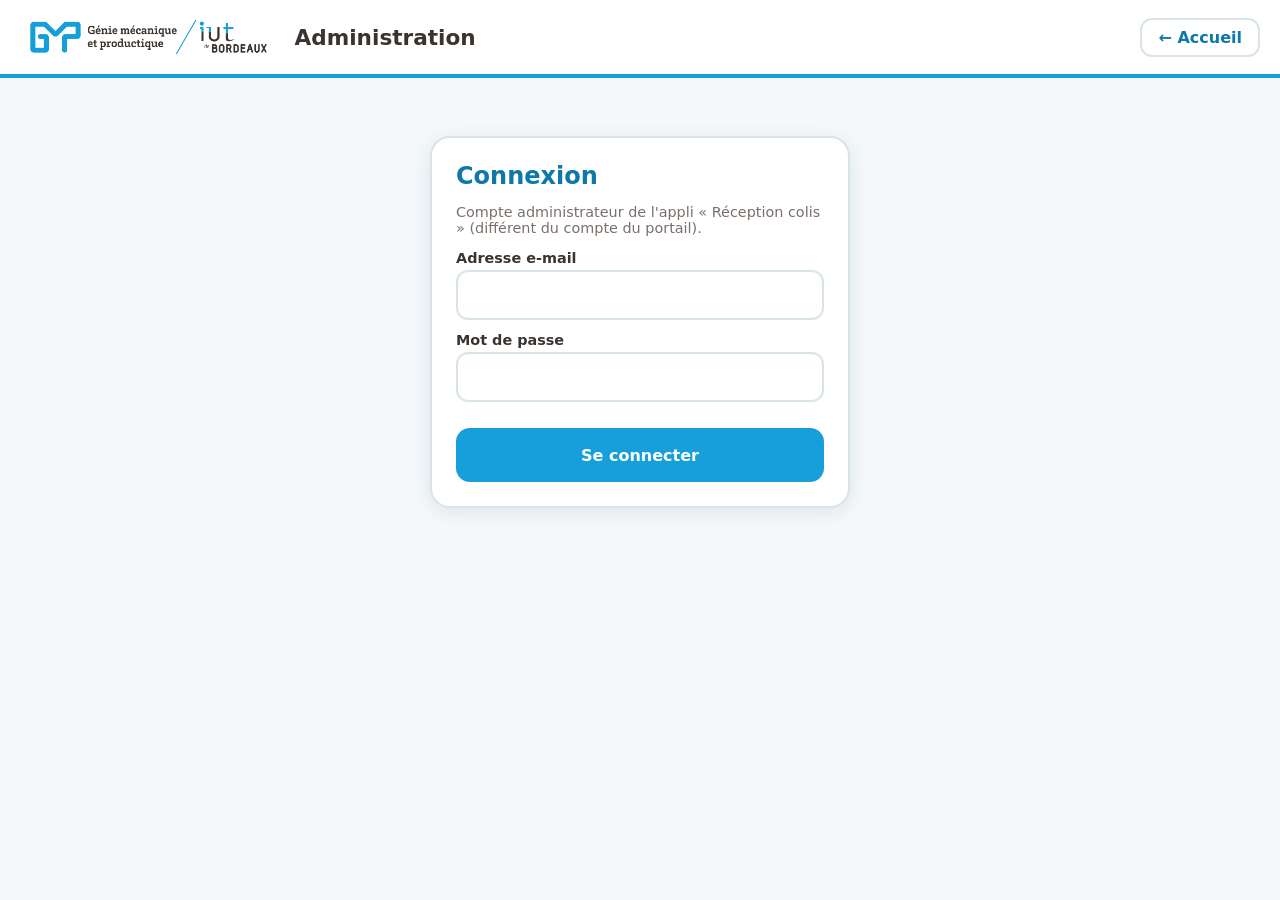
==== admin.html @ f706e59c "v0.5 - Admin : modifier / annuler une reception ; photos des anciennes receptions retrouvees Co-Auth" ====
<!doctype html>
<html lang="fr">
<head>
<meta charset="utf-8">
<meta name="viewport" content="width=device-width, initial-scale=1">
<title>Administration – Réception colis GMP</title>
<link rel="icon" href="data:image/svg+xml,<svg xmlns=%22http://www.w3.org/2000/svg%22 viewBox=%220 0 100 100%22><text y=%22.9em%22 font-size=%2290%22>📦</text></svg>">
<link rel="stylesheet" href="style.css">
<style>
  body { font-size: 16px; }
  .wrap.wide { max-width: 1500px; }
  .login { max-width: 420px; margin: 40px auto; }
  .login label { display: block; font-weight: 700; font-size: .9rem; margin: 12px 0 4px; }
  .login input { width: 100%; padding: 13px 14px; border: 2px solid var(--border); border-radius: 12px; font-size: 1.05rem; }
  .stats { display: flex; gap: 12px; flex-wrap: wrap; margin-bottom: 14px; }
  .stat { background: var(--surface); border: 2px solid var(--border); border-radius: 14px; padding: 10px 18px; min-width: 130px; }
  .stat b { display: block; font-size: 1.6rem; color: var(--blue-dark); }
  .stat span { font-size: .8rem; color: var(--muted); font-weight: 700; text-transform: uppercase; letter-spacing: .04em; }
  .bar { display: flex; gap: 10px; flex-wrap: wrap; align-items: center; margin-bottom: 12px; }
  .bar input[type=search], .bar select { padding: 10px 14px; border: 2px solid var(--border); border-radius: 12px; background: var(--surface); font-size: 1rem; }
  .bar input[type=search] { flex: 1; min-width: 220px; }
  .tablewrap { overflow-x: auto; background: var(--surface); border: 2px solid var(--border); border-radius: 14px; }
  table { border-collapse: collapse; width: 100%; font-size: .88rem; }
  th { position: sticky; top: 0; background: var(--blue-light); color: var(--blue-dark); text-align: left; padding: 10px 10px; white-space: nowrap; border-bottom: 2px solid var(--blue); }
  td { padding: 8px 10px; border-bottom: 1px solid var(--border); vertical-align: top; }
  tr:hover td { background: #f7fbfd; }
  td.nowrap { white-space: nowrap; }
  .pill { display: inline-block; padding: 2px 10px; border-radius: 999px; font-weight: 700; font-size: .8rem; white-space: nowrap; }
  .pill.att { background: var(--blue-light); color: var(--blue-dark); } .pill.ok { background: var(--green-light); color: var(--green); } .pill.warn { background: var(--orange-light); color: var(--orange); } .pill.ko { background: var(--red-light); color: var(--red); }
  .del { border: 0; background: none; color: var(--red); font-size: 1.1rem; padding: 4px 8px; }
  .fchips { display: flex; flex-wrap: wrap; gap: 8px; margin: 12px 0; }
  .fchip { display: inline-flex; align-items: center; gap: 8px; background: var(--blue-light); color: var(--blue-dark); border-radius: 999px; padding: 8px 8px 8px 16px; font-weight: 700; }
  .fchip button { border: 0; background: var(--surface); color: var(--red); width: 28px; height: 28px; border-radius: 50%; font-weight: 900; }
  .addrow { display: flex; gap: 10px; }
  .addrow input { flex: 1; padding: 12px 14px; border: 2px solid var(--border); border-radius: 12px; font-size: 1rem; }
</style>
</head>
<body>
<div class="topbar"><img src="logo.webp" alt="GMP – IUT de Bordeaux"><h1>Administration</h1><button class="btn ghost small" id="logout" hidden>Se déconnecter</button><a class="back" href="index.html">← Accueil</a></div>

<div class="wrap" id="loginview" hidden>
  <form class="card login" id="loginform">
    <h2>Connexion</h2>
    <p class="note" style="margin-top:0">Compte administrateur de l'appli « Réception colis » (différent du compte du portail).</p>
    <label for="em">Adresse e-mail</label><input id="em" type="email" required autocomplete="username">
    <label for="pw">Mot de passe</label><input id="pw" type="password" required autocomplete="current-password">
    <div id="loginerr" class="err"></div>
    <button class="btn" style="width:100%;margin-top:16px">Se connecter</button>
  </form>
</div>

<div class="wrap wide" id="adminview" hidden>
  <div class="tabs"><button class="tab on" data-tab="cmd">Commandes et réceptions</button><button class="tab" data-tab="four">Fournisseurs courants</button><button class="tab" data-tab="ope">Opérateurs</button></div>

  <section id="p-cmd">
    <div class="stats" id="stats"></div>
    <div class="bar">
      <input type="search" id="q" placeholder="🔍 Nom, e-mail, fournisseur, contenu, n°…">
      <select id="fstat"><option value="">Tous les statuts</option><option value="attendu">⏳ Attendues</option><option value="recu">✅ Réceptionnées</option><option value="incomplete">⚠️ Incomplètes</option><option value="abime">💥 Abîmées</option></select>
      <select id="ffour"><option value="">Tous les fournisseurs</option></select>
      <button class="btn ghost small" id="refresh">↻ Actualiser</button>
      <button class="btn small" id="export">📊 Exporter en Excel</button>
    </div>
    <div class="tablewrap"><table><thead><tr>
      <th>Déclarée le</th><th>Nom</th><th>Prénom</th><th>E-mail</th><th>Fournisseur</th><th>Contenu</th><th>N° commande</th>
      <th>Statut</th><th>Reçue le</th><th>Colis</th><th>Complète</th><th>Abîmée</th><th>Lieu</th><th>Opérateur</th><th>Commentaire</th><th>Mail</th><th>Photo</th><th></th>
    </tr></thead><tbody id="rows"></tbody></table></div>
    <p class="note" id="count"></p>
  </section>

  <section id="p-four" hidden>
    <div class="card" style="max-width:760px">
      <h2>Fournisseurs courants</h2>
      <p class="note" style="margin-top:0">Proposés en un clic dans le formulaire « J'attends une commande ». Le champ reste libre : un fournisseur absent de cette liste peut toujours être saisi.</p>
      <div class="fchips" id="fchips"></div>
      <div class="addrow"><input id="newf" placeholder="Ajouter un fournisseur…" maxlength="80"><button class="btn" id="addf">Ajouter</button></div>
      <div class="actions"><button class="btn" id="savef">💾 Enregistrer la liste</button></div>
    </div>
  </section>

  <section id="p-ope" hidden>
    <div class="card" style="max-width:760px">
      <h2>Opérateurs</h2>
      <p class="note" style="margin-top:0">Affichés en gros boutons sur l'écran de réception. L'opérateur peut aussi saisir un nom à la main (bouton « Autre »).</p>
      <div class="fchips" id="ochips"></div>
      <div class="addrow"><input id="newo" placeholder="Ajouter un opérateur (prénom ou nom)…" maxlength="60"><button class="btn" id="addo">Ajouter</button></div>
      <div class="actions"><button class="btn" id="saveo">💾 Enregistrer la liste</button></div>
    </div>
  </section>
</div>

<div class="overlay" id="ed" hidden><div class="sheet modal" id="edsheet"></div></div>

<script src="config.js"></script>
<script src="app.js"></script>
<script src="xlsx.full.min.js"></script>
<script>
(function () {
  const { esc, fmtDate, toast, demo, PB } = RC;
  const $ = (id) => document.getElementById(id);
  let token = "", rows = [], fournisseurs = [], operateurs = [], byId = {};
  try { token = sessionStorage.getItem("rc_admin_token") || ""; } catch (e) { /* */ }

  // ---------- API protégée (PocketBase) ----------
  async function pb(path, opts) {
    const r = await fetch(PB + path, Object.assign({}, opts, { headers: Object.assign({ "Content-Type": "application/json", Authorization: token }, (opts || {}).headers) }));
    const j = await r.json().catch(() => ({}));
    if (r.status === 401 || r.status === 403) { logout(); throw new Error("Session expirée, reconnectez-vous."); }
    if (!r.ok) throw new Error(j.message || "Erreur " + r.status);
    return j;
  }
  async function fetchAll() {
    if (demo) return RC.demoAdmin.all();
    const out = []; let page = 1, total = 1;
    while (page <= total) {
      const j = await pb("/api/collections/colis/records?perPage=500&sort=-created&page=" + page);
      out.push(...j.items); total = j.totalPages; page++;
    }
    return out;
  }

  // ---------- connexion ----------
  function logout() {
    token = ""; try { sessionStorage.removeItem("rc_admin_token"); } catch (e) { /* */ }
    $("adminview").hidden = true; $("loginview").hidden = false; $("logout").hidden = true;
  }
  $("logout").onclick = logout;
  $("loginform").onsubmit = async (ev) => {
    ev.preventDefault(); $("loginerr").textContent = "";
    try {
      const r = await fetch(PB + "/api/collections/colis_admins/auth-with-password", { method: "POST", headers: { "Content-Type": "application/json" }, body: JSON.stringify({ identity: $("em").value.trim(), password: $("pw").value }) });
      const j = await r.json().catch(() => ({}));
      if (!r.ok) throw new Error(r.status === 400 ? "E-mail ou mot de passe incorrect." : (j.message || "Erreur " + r.status));
      token = j.token; try { sessionStorage.setItem("rc_admin_token", token); } catch (e) { /* */ }
      $("pw").value = ""; start();
    } catch (e) { $("loginerr").textContent = e.message; }
  };

  // ---------- données ----------
  const val = (r) => {
    const mail = r.statut !== "recu" ? "" : r.mail_erreur ? "echec" : r.mail_envoye ? "envoye" : "attente";
    const holder = r.photo_rec ? byId[r.photo_rec] : null;
    let photoUrl = "";
    if (holder && holder.photo) photoUrl = demo ? "#" : PB + "/api/files/colis/" + holder.id + "/" + holder.photo;
    return Object.assign({}, r, { mail, photoUrl, hasPhoto: !!r.photo_rec || r.photo === true });
  };
  const dt = (iso) => iso ? new Date(String(iso).replace(" ", "T")).toLocaleString("fr-FR", { timeZone: "Europe/Paris" }) : "";

  async function load() {
    try {
      const raw = await fetchAll();
      byId = {}; raw.forEach((r) => { byId[r.id] = r; });
      rows = raw.map(val);
      const fs = [...new Set(rows.map((r) => r.fournisseur).filter(Boolean))].sort((a, b) => a.localeCompare(b, "fr"));
      const cur = $("ffour").value;
      $("ffour").innerHTML = '<option value="">Tous les fournisseurs</option>' + fs.map((f) => `<option>${esc(f)}</option>`).join("");
      $("ffour").value = fs.includes(cur) ? cur : "";
      render();
    } catch (e) { toast(e.message, "err"); }
  }

  const norm = (s) => String(s || "").normalize("NFD").replace(/[̀-ͯ]/g, "").toLowerCase();
  function filtered() {
    const q = norm($("q").value).split(/\s+/).filter(Boolean), st = $("fstat").value, fo = $("ffour").value;
    return rows.filter((r) => {
      if (fo && r.fournisseur !== fo) return false;
      if (st === "attendu" && r.statut !== "attendu") return false;
      if (st === "recu" && r.statut !== "recu") return false;
      if (st === "incomplete" && !(r.statut === "recu" && r.etat === "incomplete")) return false;
      if (st === "abime" && !(r.statut === "recu" && r.abime)) return false;
      if (q.length) { const h = norm([r.prenom, r.nom, r.email, r.fournisseur, r.contenu, r.reference, r.lieu, r.operateur, r.commentaire].join(" ")); if (!q.every((w) => h.includes(w))) return false; }
      return true;
    });
  }

  const MAIL = { envoye: ["ok", "Envoyé"], attente: ["warn", "En attente"], echec: ["ko", "Échec"] };
  function render() {
    const recu = rows.filter((r) => r.statut === "recu");
    $("stats").innerHTML = [["Commandes", rows.length], ["Attendues", rows.length - recu.length], ["Réceptionnées", recu.length], ["Incomplètes", recu.filter((r) => r.etat === "incomplete").length], ["Abîmées", recu.filter((r) => r.abime).length]]
      .map(([l, n]) => `<div class="stat"><b>${n}</b><span>${l}</span></div>`).join("");
    const list = filtered();
    $("rows").innerHTML = list.map((r) => {
      const rc = r.statut === "recu";
      return `<tr><td class="nowrap">${dt(r.created)}</td><td><b>${esc((r.nom || "").toUpperCase())}</b></td><td>${esc(r.prenom)}</td><td>${esc(r.email)}</td><td>${esc(r.fournisseur)}</td><td>${esc(r.contenu)}</td><td>${esc(r.reference)}</td>
        <td>${rc ? '<span class="pill ok">Réceptionnée</span>' : '<span class="pill att">Attendue</span>'}</td>
        <td class="nowrap">${rc ? dt(r.recu_le) : ""}</td><td>${rc ? r.nb_recus : ""}</td>
        <td>${rc ? (r.etat === "complete" ? '<span class="pill ok">Oui</span>' : '<span class="pill warn">Non</span>') : ""}</td>
        <td>${rc ? (r.abime ? '<span class="pill warn">Oui</span>' : "Non") : ""}</td>
        <td>${esc(r.lieu)}</td><td>${esc(r.operateur)}</td><td>${esc(r.commentaire)}</td>
        <td>${rc ? `<span class="pill ${MAIL[r.mail][0]}" ${r.mail_erreur ? `title="${esc(r.mail_erreur)}"` : ""}>${MAIL[r.mail][1]}</span>` : ""}</td>
        <td>${r.photoUrl && r.photoUrl !== "#" ? `<a href="${esc(r.photoUrl)}" target="_blank">📷 Voir</a>` : r.hasPhoto ? "📷" : ""}</td>
        <td class="nowrap">${rc ? `<button class="del act" title="Modifier cette réception" data-edit="${esc(r.id)}">✏️</button><button class="del act" title="Annuler cette réception (la commande redevient attendue)" data-undo="${esc(r.id)}">↩️</button>` : ""}<button class="del" title="Supprimer cette ligne" data-del="${esc(r.id)}">🗑</button></td></tr>`;
    }).join("") || '<tr><td colspan="18" class="note" style="text-align:center;padding:30px">Aucune ligne.</td></tr>';
    $("count").textContent = list.length + " ligne" + (list.length > 1 ? "s" : "") + " affichée" + (list.length > 1 ? "s" : "") + " sur " + rows.length + ".";
    $("export").textContent = "📊 Exporter en Excel (" + list.length + ")";
  }

  ["q", "fstat", "ffour"].forEach((id) => $(id).addEventListener(id === "q" ? "input" : "change", render));
  $("refresh").onclick = load;
  // ---------- modifier / annuler une réception ----------
  async function patchRec(id, patch) {
    if (demo) RC.demoAdmin.update(id, patch);
    else await pb("/api/collections/colis/records/" + id, { method: "PATCH", body: JSON.stringify(patch) });
  }
  const who = (r) => (r.nom || "").toUpperCase() + " " + (r.prenom || "") + " — " + (r.fournisseur || "");
  function openEdit(r) {
    const lieux = [...(window.LIEUX || [])]; if (r.lieu && !lieux.includes(r.lieu)) lieux.unshift(r.lieu);
    $("edsheet").innerHTML = `<h2>Modifier la réception</h2><p class="note" style="margin-top:0">${esc(who(r))}<br>Les modifications ne renvoient <b>pas</b> de nouveau mail au commandeur.</p>
      <div class="form">
        <div><label for="e-etat">La commande est…</label><select id="e-etat"><option value="complete" ${r.etat === "complete" ? "selected" : ""}>✅ Complète</option><option value="incomplete" ${r.etat === "incomplete" ? "selected" : ""}>⚠️ Incomplète</option></select></div>
        <div><label for="e-nb">Colis reçus</label><input id="e-nb" type="number" min="1" max="99" value="${esc(r.nb_recus || 1)}"></div>
        <div><label for="e-abime">État du colis</label><select id="e-abime"><option value="0" ${!r.abime ? "selected" : ""}>👍 Intact</option><option value="1" ${r.abime ? "selected" : ""}>💥 Abîmé</option></select></div>
        <div><label for="e-lieu">Mis à disposition à</label><select id="e-lieu">${lieux.map((l) => `<option ${l === r.lieu ? "selected" : ""}>${esc(l)}</option>`).join("")}</select></div>
        <div class="full"><label for="e-op">Opérateur</label><input id="e-op" list="e-ops" value="${esc(r.operateur)}" maxlength="60"><datalist id="e-ops">${operateurs.map((o) => `<option value="${esc(o)}">`).join("")}</datalist></div>
        <div class="full"><label for="e-com">Commentaire</label><input id="e-com" value="${esc(r.commentaire)}" maxlength="300"></div>
      </div>
      <div class="actions"><button class="btn ghost" id="e-cancel">Fermer</button><button class="btn" id="e-save">💾 Enregistrer</button></div>`;
    $("ed").hidden = false;
    $("e-cancel").onclick = () => { $("ed").hidden = true; };
    $("e-save").onclick = async () => {
      try {
        await patchRec(r.id, { etat: $("e-etat").value, nb_recus: Math.max(1, Math.min(99, parseInt($("e-nb").value, 10) || 1)), abime: $("e-abime").value === "1", lieu: $("e-lieu").value, operateur: $("e-op").value.trim(), commentaire: $("e-com").value.trim() });
        $("ed").hidden = true; toast("✅ Réception modifiée.", "ok"); load();
      } catch (err) { toast(err.message, "err"); }
    };
  }
  async function undoRec(r) {
    if (!confirm("Annuler cette réception ?\n\n" + who(r) + "\n\nLa commande redevient « attendue » et réapparaît chez les opérateurs. Le mail déjà envoyé au commandeur ne peut pas être rappelé" + (r.hasPhoto ? ", et la photo sera supprimée." : "."))) return;
    // la photo est partagée par le lot : on ne supprime le fichier que si personne d'autre ne l'utilise
    const shared = rows.some((x) => x.id !== r.id && x.photo_rec === r.id);
    const patch = { statut: "attendu", recu_le: "", etat: "", nb_recus: 0, abime: false, lieu: "", commentaire: "", operateur: "", lot: "", mail_envoye: false, mail_erreur: "", photo_rec: "", photo_nom: "" };
    if (!shared) { patch.photo = ""; if (demo) patch.photo_data = ""; }
    try { await patchRec(r.id, patch); toast("Réception annulée : la commande est de nouveau attendue.", "ok"); load(); } catch (err) { toast(err.message, "err"); }
  }
  $("ed").addEventListener("click", (e) => { if (e.target === $("ed")) $("ed").hidden = true; });

  $("rows").onclick = async (e) => {
    const be = e.target.closest("[data-edit]"); if (be) { openEdit(rows.find((x) => x.id === be.dataset.edit)); return; }
    const bu = e.target.closest("[data-undo]"); if (bu) { await undoRec(rows.find((x) => x.id === bu.dataset.undo)); return; }
    const b = e.target.closest("[data-del]"); if (!b) return;
    const r = rows.find((x) => x.id === b.dataset.del);
    if (!confirm("Supprimer définitivement cette ligne ?\n\n" + (r.nom || "") + " " + (r.prenom || "") + " — " + (r.fournisseur || ""))) return;
    try { if (demo) RC.demoAdmin.remove(r.id); else await pb("/api/collections/colis/records/" + r.id, { method: "DELETE" }); toast("Ligne supprimée."); load(); } catch (err) { toast(err.message, "err"); }
  };

  // ---------- export Excel ----------
  $("export").onclick = () => {
    const list = filtered();
    if (!list.length) { toast("Rien à exporter.", "err"); return; }
    const data = list.map((r) => {
      const rc = r.statut === "recu";
      return {
        "Déclarée le": dt(r.created), "Nom": r.nom, "Prénom": r.prenom, "E-mail": r.email, "Fournisseur": r.fournisseur, "Contenu": r.contenu, "N° commande": r.reference,
        "Statut": rc ? "Réceptionnée" : "Attendue", "Reçue le": rc ? dt(r.recu_le) : "", "Colis reçus": rc ? r.nb_recus : "",
        "Complète": rc ? (r.etat === "complete" ? "Oui" : "Non") : "", "Abîmée": rc ? (r.abime ? "Oui" : "Non") : "",
        "Lieu de mise à disposition": r.lieu, "Opérateur": r.operateur, "Commentaire": r.commentaire,
        "Mail": rc ? MAIL[r.mail][1] : "", "Photo": r.photoUrl && r.photoUrl !== "#" ? r.photoUrl : (r.hasPhoto ? "oui" : ""),
      };
    });
    const ws = XLSX.utils.json_to_sheet(data);
    ws["!cols"] = Object.keys(data[0]).map((k) => ({ wch: Math.min(40, Math.max(k.length + 2, ...data.map((d) => String(d[k] == null ? "" : d[k]).length + 2))) }));
    ws["!autofilter"] = { ref: ws["!ref"] };
    const wb = XLSX.utils.book_new();
    XLSX.utils.book_append_sheet(wb, ws, "Colis");
    XLSX.writeFile(wb, "receptions-colis-" + new Date().toISOString().slice(0, 10) + ".xlsx");
  };

  // ---------- listes de configuration (fournisseurs, opérateurs) ----------
  const LISTS = {
    f: { get: () => fournisseurs, chips: "fchips", input: "newf", add: "addf", save: "savef", empty: "Aucun fournisseur : le formulaire utilisera la liste de config.js." },
    o: { get: () => operateurs, chips: "ochips", input: "newo", add: "addo", save: "saveo", empty: "Aucun opérateur : l'écran de réception n'affichera que la saisie libre." },
  };
  function drawList(k) {
    const L = LISTS[k];
    $(L.chips).innerHTML = L.get().map((f, i) => `<span class="fchip">${esc(f)}<button title="Retirer" data-rm="${i}">×</button></span>`).join("") || `<span class="note">${L.empty}</span>`;
  }
  function addToList(k) {
    const L = LISTS[k], v = $(L.input).value.trim(); if (!v) return;
    if (!L.get().some((f) => f.toLowerCase() === v.toLowerCase())) L.get().push(v);
    $(L.input).value = ""; drawList(k); $(L.input).focus();
  }
  async function saveConfig() {
    if (demo) RC.demoAdmin.setConfig({ fournisseurs, operateurs });
    else {
      const j = await pb("/api/collections/colis_config/records?filter=" + encodeURIComponent("key='main'") + "&perPage=1");
      const data = { fournisseurs, operateurs };
      if (j.items.length) await pb("/api/collections/colis_config/records/" + j.items[0].id, { method: "PATCH", body: JSON.stringify({ data }) });
      else await pb("/api/collections/colis_config/records", { method: "POST", body: JSON.stringify({ key: "main", data }) });
    }
  }
  Object.keys(LISTS).forEach((k) => {
    const L = LISTS[k];
    $(L.add).onclick = () => addToList(k);
    $(L.input).onkeydown = (e) => { if (e.key === "Enter") { e.preventDefault(); addToList(k); } };
    $(L.chips).onclick = (e) => { const b = e.target.closest("[data-rm]"); if (b) { L.get().splice(+b.dataset.rm, 1); drawList(k); } };
    $(L.save).onclick = async () => { try { await saveConfig(); toast("✅ Liste enregistrée.", "ok"); } catch (err) { toast(err.message, "err"); } };
  });
  async function loadF() {
    try { const c = await RC.api.config(); fournisseurs = c.fournisseurs || []; operateurs = c.operateurs || []; } catch (e) { fournisseurs = []; operateurs = []; }
    drawList("f"); drawList("o");
  }

  document.querySelector(".tabs").onclick = (e) => {
    const b = e.target.closest("[data-tab]"); if (!b) return;
    document.querySelectorAll(".tab").forEach((t) => t.classList.toggle("on", t === b));
    $("p-cmd").hidden = b.dataset.tab !== "cmd"; $("p-four").hidden = b.dataset.tab !== "four"; $("p-ope").hidden = b.dataset.tab !== "ope";
  };

  function start() {
    $("loginview").hidden = true; $("adminview").hidden = false; $("logout").hidden = demo;
    loadF(); load();
  }
  if (demo || token) start(); else $("loginview").hidden = false;
})();
</script>
</body>
</html>
---- style.css ----
/* Aux couleurs de GMP (bleu du logo + brun foncé du texte) */
:root {
  --blue: #169fdb; --blue-dark: #0e78a8; --blue-light: #e3f3fb;
  --ink: #3b3330; --muted: #7a6f6a; --bg: #f4f8fa; --surface: #fff; --border: #d9e4ea;
  --green: #15803d; --green-light: #e0f3e8; --orange: #c2610c; --orange-light: #fdeedc; --red: #c2352c; --red-light: #fbe7e5;
  --radius: 16px; --shadow: 0 4px 18px rgba(20, 60, 80, .1);
}
* { box-sizing: border-box; -webkit-tap-highlight-color: transparent; }
body { margin: 0; min-height: 100vh; background: var(--bg); color: var(--ink); font-family: "Segoe UI", system-ui, sans-serif; font-size: 18px; }
button, input, select, textarea { font: inherit; color: inherit; }
button { cursor: pointer; }
[hidden] { display: none !important; }

.demo-banner { background: var(--orange-light); color: var(--orange); text-align: center; font-size: .8rem; font-weight: 700; padding: 5px 10px; }
.topbar { background: var(--surface); border-bottom: 4px solid var(--blue); padding: 10px 20px; display: flex; align-items: center; gap: 18px; flex-wrap: wrap; }
.topbar img { height: 54px; width: auto; display: block; }
.topbar h1 { margin: 0; font-size: 1.35rem; font-weight: 800; flex: 1; }
.topbar a.back { text-decoration: none; color: var(--blue-dark); font-weight: 700; border: 2px solid var(--border); padding: 8px 16px; border-radius: 12px; }
.wrap { max-width: 1200px; margin: 0 auto; padding: 18px; }

.btn { border: 0; border-radius: 14px; padding: 14px 24px; font-weight: 700; background: var(--blue); color: #fff; min-height: 54px; transition: transform .08s, background .15s; }
.btn:hover { background: var(--blue-dark); }
.btn:active { transform: scale(.97); }
.btn.ghost { background: var(--surface); color: var(--blue-dark); border: 2px solid var(--blue); }
.btn.ghost:hover { background: var(--blue-light); }
.btn.small { padding: 8px 14px; min-height: 40px; font-size: .9rem; border-radius: 10px; }
.btn:disabled { opacity: .45; cursor: not-allowed; }

/* ---------- Accueil ---------- */
.home { display: grid; grid-template-columns: repeat(auto-fit, minmax(300px, 1fr)); gap: 24px; max-width: 880px; margin: 40px auto; padding: 0 18px; }
/* « Je réceptionne » (écran tactile) : bouton agrandi ; « J'attends » garde sa taille d'origine (428 px) */
@media (min-width: 1000px) {
  .home { grid-template-columns: 1fr 428px; max-width: 1280px; }
  .home a:not(.big) { align-self: center; }
}
.home a.big { display: flex; flex-direction: column; justify-content: center; border-color: var(--blue); padding: 70px 36px; min-height: 380px; }
.home a.big .ico { font-size: 7rem; margin-bottom: 18px; }
.home a.big b { font-size: 2.4rem; margin-bottom: 12px; }
.home a.big span.sub { font-size: 1.25rem; }
.home a { text-decoration: none; color: var(--ink); background: var(--surface); border: 3px solid var(--border); border-radius: 24px; padding: 40px 28px; text-align: center; box-shadow: var(--shadow); transition: transform .12s, border-color .15s; }
.home a:hover { border-color: var(--blue); transform: translateY(-3px); }
.home .ico { font-size: 4.2rem; display: block; margin-bottom: 10px; }
.home b { display: block; font-size: 1.5rem; margin-bottom: 6px; color: var(--blue-dark); }
.home span.sub { color: var(--muted); font-size: 1rem; }

/* ---------- Réception ---------- */
.toolbar { position: sticky; top: 0; z-index: 20; background: var(--bg); padding: 12px 0 8px; }
.searchrow { display: flex; gap: 10px; }
.searchrow input { flex: 1; padding: 16px 18px; border: 3px solid var(--border); border-radius: 14px; font-size: 1.2rem; background: var(--surface); }
.searchrow input:focus { outline: none; border-color: var(--blue); }
.tabs { display: flex; gap: 8px; margin: 10px 0 4px; }
.tab { padding: 10px 20px; border-radius: 12px; border: 2px solid var(--border); background: var(--surface); font-weight: 700; }
.tab.on { background: var(--blue); border-color: var(--blue); color: #fff; }
.chips { display: flex; flex-wrap: wrap; gap: 8px; margin-top: 8px; align-items: center; }
.chips .lbl { font-size: .8rem; font-weight: 700; color: var(--muted); text-transform: uppercase; letter-spacing: .04em; min-width: 92px; }
.chip { border: 2px solid var(--border); background: var(--surface); border-radius: 999px; padding: 8px 16px; font-weight: 600; min-height: 44px; }
.chip.on { background: var(--blue-light); border-color: var(--blue); color: var(--blue-dark); }
.chip.az { min-width: 44px; padding: 8px 10px; text-align: center; }
.chip.dim { opacity: .35; }
.chip small { color: var(--muted); font-weight: 600; margin-left: 4px; }

.grid { display: grid; grid-template-columns: repeat(auto-fill, minmax(280px, 1fr)); gap: 14px; margin: 14px 0 120px; }
.tile { position: relative; text-align: left; background: var(--surface); border: 3px solid var(--border); border-radius: var(--radius); padding: 16px 16px 14px; box-shadow: var(--shadow); display: flex; flex-direction: column; gap: 6px; transition: border-color .12s, background .12s; }
.tile .who { font-size: 1.25rem; font-weight: 800; padding-right: 40px; }
.tile .four { align-self: flex-start; background: var(--blue-light); color: var(--blue-dark); font-weight: 700; font-size: .85rem; padding: 3px 12px; border-radius: 999px; }
.tile .what { color: var(--ink); font-size: 1rem; }
.tile .meta { color: var(--muted); font-size: .85rem; display: flex; gap: 12px; flex-wrap: wrap; }
.tile .n { font-weight: 800; color: var(--orange); }
.tile .check { position: absolute; top: 12px; right: 12px; width: 32px; height: 32px; border-radius: 50%; border: 3px solid var(--border); display: flex; align-items: center; justify-content: center; font-weight: 900; color: #fff; }
.tile.sel { border-color: var(--blue); background: var(--blue-light); }
.tile.sel .check { background: var(--blue); border-color: var(--blue); }
.tile.done { cursor: default; background: #f8fbfc; }
.tile .state { font-weight: 700; font-size: .9rem; }
.state.ok { color: var(--green); } .state.warn { color: var(--orange); }
.empty { text-align: center; color: var(--muted); padding: 50px 10px; grid-column: 1/-1; }

.selbar { position: fixed; left: 0; right: 0; bottom: 0; z-index: 30; background: var(--ink); color: #fff; padding: 12px 20px; display: flex; align-items: center; gap: 14px; justify-content: space-between; box-shadow: 0 -4px 20px rgba(0, 0, 0, .25); }
.selbar b { font-size: 1.1rem; }
.selbar .btn { background: var(--blue); }
.selbar .btn.ghost { background: transparent; color: #fff; border-color: #fff; }

/* ---------- Fenêtre de validation ---------- */
.overlay { position: fixed; inset: 0; z-index: 50; background: rgba(30, 20, 15, .55); display: flex; align-items: flex-end; justify-content: center; }
.sheet { background: var(--surface); width: 100%; max-width: 860px; max-height: 96vh; overflow-y: auto; border-radius: 24px 24px 0 0; padding: 22px 22px 28px; }
.sheet h2 { margin: 0 0 12px; font-size: 1.4rem; color: var(--blue-dark); }
.sheet h3 { margin: 18px 0 8px; font-size: 1rem; text-transform: uppercase; letter-spacing: .04em; color: var(--muted); }
.reclist { display: flex; flex-direction: column; gap: 8px; }
.recrow { display: flex; align-items: center; gap: 10px; background: var(--bg); border-radius: 12px; padding: 10px 14px; flex-wrap: wrap; }
.recrow .t { flex: 1; min-width: 180px; } .recrow .t small { color: var(--muted); display: block; }
.stepper { display: flex; align-items: center; gap: 8px; }
.stepper button { width: 46px; height: 46px; border-radius: 12px; border: 2px solid var(--blue); background: var(--surface); font-size: 1.5rem; font-weight: 800; color: var(--blue-dark); }
.stepper span { min-width: 70px; text-align: center; font-weight: 800; }
.choices { display: flex; flex-wrap: wrap; gap: 10px; }
.choice { flex: 1; min-width: 150px; padding: 16px 14px; border-radius: 14px; border: 3px solid var(--border); background: var(--surface); font-weight: 700; text-align: center; min-height: 60px; }
.choice.on { border-color: var(--blue); background: var(--blue-light); color: var(--blue-dark); }
.choice.good.on { border-color: var(--green); background: var(--green-light); color: var(--green); }
.choice.bad.on { border-color: var(--orange); background: var(--orange-light); color: var(--orange); }
.sheet input[type=text], .sheet textarea { width: 100%; padding: 14px; border: 3px solid var(--border); border-radius: 12px; font-size: 1.05rem; }
.sheet input:focus, .sheet textarea:focus { outline: none; border-color: var(--blue); }
.actions { display: flex; gap: 12px; margin-top: 22px; }
.actions .btn { flex: 1; }
.err { color: var(--red); font-weight: 700; margin-top: 10px; }
.mailprev { white-space: pre-wrap; background: var(--bg); border-left: 5px solid var(--blue); border-radius: 8px; padding: 10px 14px; font-size: .9rem; margin: 8px 0; }

/* ---------- Page commande ---------- */
.card { background: var(--surface); border: 2px solid var(--border); border-radius: 20px; padding: 24px; box-shadow: var(--shadow); margin-bottom: 20px; }
.card h2 { margin: 0 0 14px; color: var(--blue-dark); }
.form { display: grid; grid-template-columns: 1fr 1fr; gap: 14px; }
.form .full { grid-column: 1/-1; }
.form label { display: block; font-weight: 700; font-size: .9rem; margin-bottom: 4px; }
.form label small { font-weight: 400; color: var(--muted); }
.form input { width: 100%; padding: 13px 14px; border: 2px solid var(--border); border-radius: 12px; font-size: 1.05rem; }
.form input:focus { outline: none; border-color: var(--blue); }
.mine { display: flex; flex-direction: column; gap: 10px; }
.mine .row { display: flex; gap: 12px; align-items: center; flex-wrap: wrap; border: 2px solid var(--border); border-radius: 14px; padding: 12px 16px; }
.mine .row .t { flex: 1; min-width: 200px; }
.badge { padding: 4px 12px; border-radius: 999px; font-weight: 700; font-size: .85rem; }
.badge.att { background: var(--blue-light); color: var(--blue-dark); } .badge.ok { background: var(--green-light); color: var(--green); } .badge.warn { background: var(--orange-light); color: var(--orange); }
.note { color: var(--muted); font-size: .9rem; }

#toasts { position: fixed; top: 14px; left: 50%; transform: translateX(-50%); z-index: 100; display: flex; flex-direction: column; gap: 8px; width: min(520px, 92vw); }
.toast { background: var(--ink); color: #fff; padding: 14px 18px; border-radius: 12px; font-weight: 600; box-shadow: var(--shadow); }
.toast.ok { background: var(--green); } .toast.err { background: var(--red); }

@media (max-width: 640px) {
  body { font-size: 17px; }
  .form { grid-template-columns: 1fr; }
  .topbar img { height: 40px; }
  .chips .lbl { min-width: 100%; }
}

.qrbox { text-align: center; margin: 10px 0; }
.qrbox img { width: min(300px, 70vw); height: auto; image-rendering: pixelated; border: 3px solid var(--border); border-radius: 12px; }
.lotstate { text-align: center; font-weight: 700; padding: 12px; border-radius: 12px; background: var(--orange-light); color: var(--orange); margin: 8px 0; }
.lotstate.ok { background: var(--green-light); color: var(--green); }

/* ---------- Clavier à l'écran (réception tactile) ---------- */
#kb { position: fixed; left: 0; right: 0; bottom: 0; z-index: 90; background: #d7dde1; padding: 8px 8px 10px; box-shadow: 0 -6px 24px rgba(0, 0, 0, .3); user-select: none; -webkit-user-select: none; touch-action: manipulation; }
#kb .kbrow { display: flex; gap: 6px; justify-content: center; margin-bottom: 6px; }
#kb .kbkey { flex: 1 1 0; max-width: 92px; min-height: 54px; border: 0; border-radius: 10px; background: #fff; color: var(--ink); font-size: 1.4rem; font-weight: 600; box-shadow: 0 2px 0 #aab4ba; padding: 0; }
#kb .kbkey:active { background: var(--blue-light); transform: translateY(1px); box-shadow: none; }
#kb .kbkey.space { flex: 6 1 0; max-width: none; font-size: 1rem; color: var(--muted); }
#kb .kbkey.ok { flex: 2 1 0; max-width: 170px; background: var(--blue); color: #fff; box-shadow: 0 2px 0 var(--blue-dark); font-size: 1.1rem; }
#kb .kbkey.shift, #kb .kbkey.bksp { background: #bcc6cc; max-width: 120px; flex: 1.4 1 0; }
#kb .kbkey.shift.on { background: var(--blue); color: #fff; }
body.kb-open { padding-bottom: var(--kbh, 0px); }
body.kb-open .overlay { bottom: var(--kbh, 0px); }
body.kb-open .sheet { max-height: 100%; }
body.kb-open .selbar { bottom: var(--kbh, 0px); }
.kbtoggle { min-width: 58px; font-size: 1.4rem; padding: 0 14px; opacity: .55; }
.kbtoggle.on { opacity: 1; background: var(--blue-light); }

/* ---------- Réception : mise en page plein écran (tactile) ---------- */
html.recep { font-size: clamp(16px, .9vw + 8px, 23px); }
html.recep body { font-size: 1.1rem; }
.wrap.recep { max-width: none; padding: 10px clamp(14px, 2vw, 36px) 18px; }
.recep .topbar { padding: 8px clamp(14px, 2vw, 36px); }
.recep .searchrow input { font-size: 1.3rem; padding: 18px 20px; }
.recep .tab { font-size: 1.05rem; padding: 12px 24px; }
.recep .chip { min-height: 50px; font-size: 1.05rem; padding: 10px 18px; }
.recep .chip.az { min-width: 50px; }
.recep .grid { grid-template-columns: repeat(auto-fill, minmax(clamp(260px, 22vw, 380px), 1fr)); gap: 16px; }
.recep .tile { padding: 18px 18px 16px; }
.recep .tile .who { font-size: 1.3rem; }
.recep .tile .what { font-size: 1.05rem; }

/* fenêtres de validation et d'étape photo : plein écran, deux colonnes */
.overlay { align-items: stretch; }
.sheet.full { max-width: none; width: 100%; height: 100%; max-height: 100%; border-radius: 0; padding: 0; display: flex; flex-direction: column; overflow: hidden; }
.sheet.full .shead { display: flex; align-items: baseline; gap: 16px; padding: 16px clamp(16px, 2.5vw, 40px) 10px; border-bottom: 3px solid var(--blue); flex: 0 0 auto; }
.sheet.full .shead h2 { margin: 0; font-size: 1.6rem; }
.sheet.full .sbody { flex: 1 1 auto; overflow-y: auto; display: grid; grid-template-columns: minmax(0, 1fr) minmax(0, 1.25fr); gap: clamp(18px, 3vw, 48px); align-content: start; padding: 14px clamp(16px, 2.5vw, 40px); }
.sheet.full .sfoot { flex: 0 0 auto; padding: 12px clamp(16px, 2.5vw, 40px) 16px; border-top: 2px solid var(--border); background: var(--surface); }
.sheet.full .actions .btn { min-height: 66px; font-size: 1.25rem; }
.sheet.full .choice { min-height: 68px; font-size: 1.15rem; }
.sheet.full .recrow { padding: 12px 16px; }
.sheet.full .stepper button { width: 58px; height: 58px; font-size: 1.8rem; }
.sheet.full .stepper span { min-width: 90px; font-size: 1.15rem; }
.sheet.full textarea, .sheet.full input[type=text] { font-size: 1.2rem; padding: 16px; }
.sheet.full .qrbox img { width: min(560px, 36vw, 62vh); }
.sheet.full .lotstate { font-size: 1.3rem; padding: 20px; }
@media (max-width: 900px) {
  .sheet.full .sbody { grid-template-columns: 1fr; }
}

/* photo d'une réception */
.tile .thumb { width: 100%; max-height: 230px; object-fit: cover; border-radius: 10px; margin-top: 6px; background: var(--bg); cursor: zoom-in; }
.lightbox { position: fixed; inset: 0; z-index: 120; background: rgba(0, 0, 0, .92); display: flex; flex-direction: column; align-items: center; justify-content: center; gap: 12px; }
.lightbox img { max-width: 96vw; max-height: 88vh; border-radius: 10px; }
.lightbox span { color: #fff; opacity: .7; font-size: .95rem; }

/* admin : fenêtre de modification centrée */
.sheet.modal { align-self: center; height: auto; max-width: 680px; border-radius: 20px; margin: auto; }
.del.act { font-size: 1.05rem; }
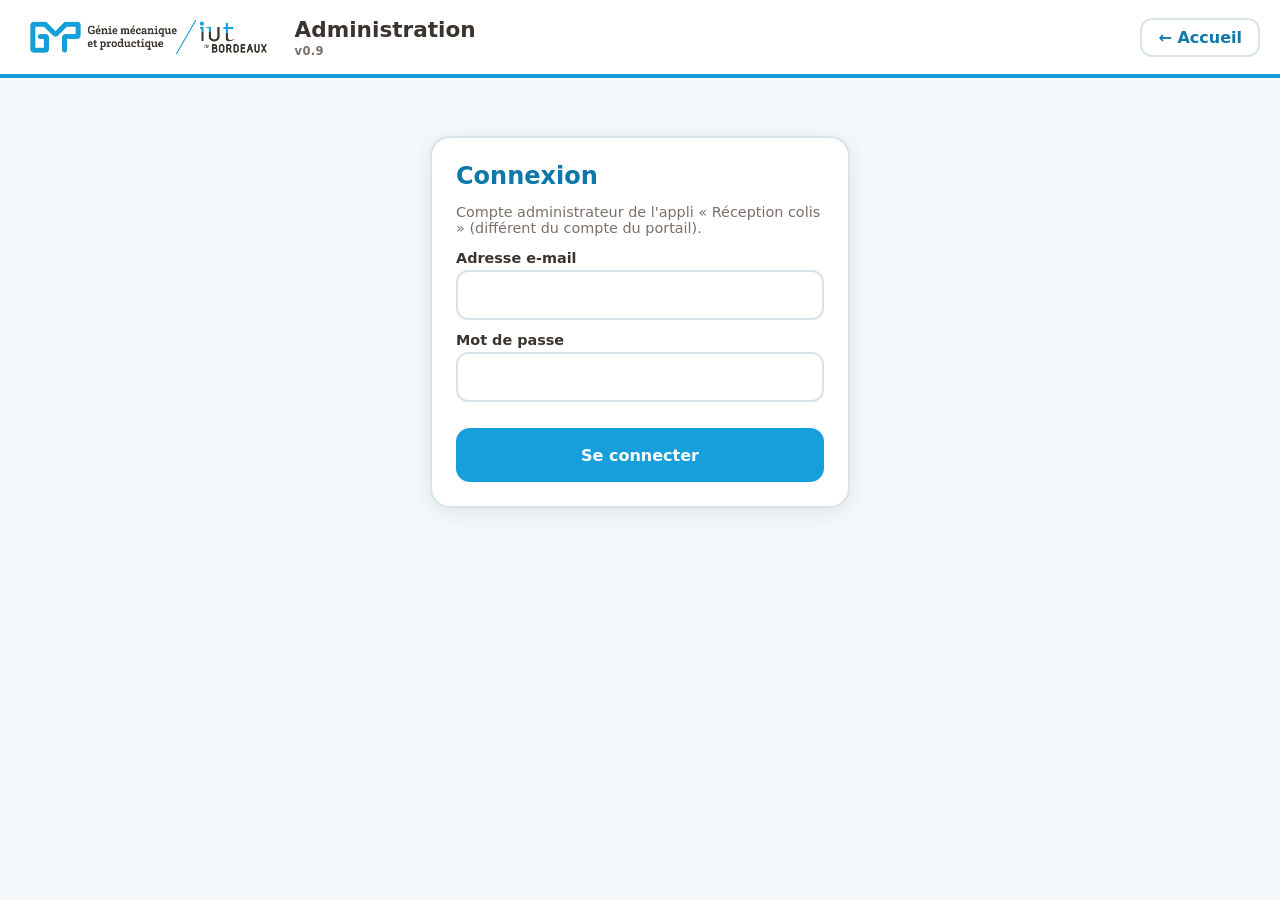
==== commit 0c0a405a: "v0.9 - Bandeau fournisseur agrandi, admin elargie (une ligne par fournisseur/operateur), renommage e" ====
--- a/admin.html
+++ b/admin.html
@@ -69,26 +69,27 @@
   </section>
 
   <section id="p-four" hidden>
-    <div class="card" style="max-width:760px">
+    <div class="card" style="max-width:none">
       <h2>Fournisseurs courants</h2>
-      <p class="note" style="margin-top:0">Proposés en un clic dans le formulaire « J'attends une commande ». Le champ reste libre : un fournisseur absent de cette liste peut toujours être saisi.</p>
-      <div class="fchips" id="fchips"></div>
+      <p class="note" style="margin-top:0">Proposés en un clic dans le formulaire « J'attends une commande ». Le champ reste libre : un fournisseur absent de cette liste peut toujours être saisi. Chaque fournisseur a une <b>couleur</b> (affichée sur les tuiles de réception ; automatique tant que vous n'en choisissez pas) et un <b>logo</b> facultatif, réduit automatiquement. Les couleurs et logos s'appliquent aux noms de cette liste.</p>
+      <div id="fchips"></div>
       <div class="addrow"><input id="newf" placeholder="Ajouter un fournisseur…" maxlength="80"><button class="btn" id="addf">Ajouter</button></div>
       <div class="actions"><button class="btn" id="savef">💾 Enregistrer la liste</button></div>
     </div>
   </section>
 
   <section id="p-ope" hidden>
-    <div class="card" style="max-width:760px">
+    <div class="card" style="max-width:none">
       <h2>Opérateurs</h2>
-      <p class="note" style="margin-top:0">Affichés en gros boutons sur l'écran de réception. L'opérateur peut aussi saisir un nom à la main (bouton « Autre »).</p>
-      <div class="fchips" id="ochips"></div>
+      <p class="note" style="margin-top:0">Affichés en gros boutons sur l'écran de réception. Chaque opérateur peut avoir un <b>émoticone</b> (affiché sur son bouton). L'opérateur peut aussi saisir un nom à la main (champ « Autre nom »).</p>
+      <div id="ochips"></div>
       <div class="addrow"><input id="newo" placeholder="Ajouter un opérateur (prénom ou nom)…" maxlength="60"><button class="btn" id="addo">Ajouter</button></div>
       <div class="actions"><button class="btn" id="saveo">💾 Enregistrer la liste</button></div>
     </div>
   </section>
 </div>
 
+<input type="file" id="flogofile" accept="image/*" hidden>
 <div class="overlay" id="ed" hidden><div class="sheet modal" id="edsheet"></div></div>
 
 <script src="config.js"></script>
@@ -98,7 +99,7 @@
 (function () {
   const { esc, fmtDate, toast, demo, PB } = RC;
   const $ = (id) => document.getElementById(id);
-  let token = "", rows = [], fournisseurs = [], operateurs = [], byId = {};
+  let token = "", rows = [], fournisseurs = [], operateurs = [], styles = {}, emojis = {}, byId = {};
   try { token = sessionStorage.getItem("rc_admin_token") || ""; } catch (e) { /* */ }
 
   // ---------- API protégée (PocketBase) ----------
@@ -270,7 +271,25 @@
     f: { get: () => fournisseurs, chips: "fchips", input: "newf", add: "addf", save: "savef", empty: "Aucun fournisseur : le formulaire utilisera la liste de config.js." },
     o: { get: () => operateurs, chips: "ochips", input: "newo", add: "addo", save: "saveo", empty: "Aucun opérateur : l'écran de réception n'affichera que la saisie libre." },
   };
+  function drawF() {
+    RC.setStyles(styles, fournisseurs);
+    $("fchips").innerHTML = fournisseurs.map((f, i) => {
+      const st = RC.fStyle(f);
+      return `<div class="frow"><input type="color" value="${st.bg}" data-fc="${i}" title="Couleur du fournisseur">
+        <span class="fprev" style="background:${st.bg};color:${st.fg}">${st.logo ? `<img class="flogo" alt="" src="${st.logo}">` : ""}${esc(f)}</span>
+        <span class="factions"><button class="btn ghost small" data-fre="${i}" title="Renommer ce fournisseur">✏️ Renommer</button><button class="btn ghost small" data-fl="${i}">${st.logo ? "Changer le logo" : "Ajouter un logo"}</button>${st.logo ? `<button class="btn ghost small" data-flx="${i}">Retirer le logo</button>` : ""}${st.custom ? `<button class="btn ghost small" data-fcr="${i}" title="Revenir à la couleur automatique">↺ couleur</button>` : ""}</span>
+        <button class="fx" title="Retirer ce fournisseur" data-rm="${i}">×</button></div>`;
+    }).join("") || `<span class="note">${LISTS.f.empty}</span>`;
+  }
+  function drawO() {
+    $("ochips").innerHTML = operateurs.map((o, i) => `<div class="frow orow"><button class="emobtn" data-oe="${i}" title="Choisir un émoticone">${emojis[o] ? esc(emojis[o]) : "＋"}</button>
+      <span class="fprev opill">${esc(o)}</span>
+      <span class="factions"><button class="btn ghost small" data-ore="${i}" title="Renommer cet opérateur">✏️ Renommer</button>${emojis[o] ? `<button class="btn ghost small" data-oex="${i}">Retirer l'émoticone</button>` : ""}</span>
+      <button class="fx" title="Retirer cet opérateur" data-rm="${i}">×</button></div>`).join("") || `<span class="note">${LISTS.o.empty}</span>`;
+  }
   function drawList(k) {
+    if (k === "f") { drawF(); return; }
+    if (k === "o") { drawO(); return; }
     const L = LISTS[k];
     $(L.chips).innerHTML = L.get().map((f, i) => `<span class="fchip">${esc(f)}<button title="Retirer" data-rm="${i}">×</button></span>`).join("") || `<span class="note">${L.empty}</span>`;
   }
@@ -279,11 +298,14 @@
     if (!L.get().some((f) => f.toLowerCase() === v.toLowerCase())) L.get().push(v);
     $(L.input).value = ""; drawList(k); $(L.input).focus();
   }
+  // ne garde que les styles des fournisseurs encore dans la liste
+  function cleanEmojis() { const out = {}; operateurs.forEach((o) => { if (emojis[o]) out[o] = emojis[o]; }); return out; }
+  function cleanStyles() { const out = {}; fournisseurs.forEach((f) => { if (styles[f] && (styles[f].c || styles[f].l)) out[f] = styles[f]; }); return out; }
   async function saveConfig() {
-    if (demo) RC.demoAdmin.setConfig({ fournisseurs, operateurs });
+    if (demo) RC.demoAdmin.setConfig({ fournisseurs, operateurs, styles: cleanStyles(), emojis: cleanEmojis() });
     else {
       const j = await pb("/api/collections/colis_config/records?filter=" + encodeURIComponent("key='main'") + "&perPage=1");
-      const data = { fournisseurs, operateurs };
+      const data = { fournisseurs, operateurs, styles: cleanStyles(), emojis: cleanEmojis() };
       if (j.items.length) await pb("/api/collections/colis_config/records/" + j.items[0].id, { method: "PATCH", body: JSON.stringify({ data }) });
       else await pb("/api/collections/colis_config/records", { method: "POST", body: JSON.stringify({ key: "main", data }) });
     }
@@ -295,8 +317,110 @@
     $(L.chips).onclick = (e) => { const b = e.target.closest("[data-rm]"); if (b) { L.get().splice(+b.dataset.rm, 1); drawList(k); } };
     $(L.save).onclick = async () => { try { await saveConfig(); toast("✅ Liste enregistrée.", "ok"); } catch (err) { toast(err.message, "err"); } };
   });
+  // ----- renommer (ou fusionner) un fournisseur : liste, couleur/logo et commandes existantes -----
+  async function renameF(i) {
+    const old = fournisseurs[i];
+    const nv = (prompt("Nouveau nom du fournisseur :", old) || "").trim().slice(0, 80);
+    if (!nv || nv === old) return;
+    const dup = fournisseurs.findIndex((f, j) => j !== i && RC.normKey(f) === RC.normKey(nv));
+    const concerned = rows.filter((r) => RC.normKey(r.fournisseur) === RC.normKey(old));
+    const target = dup >= 0 ? fournisseurs[dup] : nv;
+    const msg = dup >= 0 ? "« " + fournisseurs[dup] + " » existe déjà.\nFusionner « " + old + " » avec « " + fournisseurs[dup] + " » ?" : "Renommer « " + old + " » en « " + nv + " » ?";
+    if (!confirm(msg + "\n\n" + concerned.length + " commande(s) existante(s) seront aussi mises à jour.")) return;
+    if (dup >= 0) { fournisseurs.splice(i, 1); delete styles[old]; }
+    else { fournisseurs[i] = nv; if (styles[old]) styles[nv] = styles[old]; delete styles[old]; }
+    try {
+      await saveConfig();
+      for (const r of concerned) await patchRec(r.id, { fournisseur: target });
+      toast("✅ Fournisseur renommé (" + concerned.length + " commande" + (concerned.length > 1 ? "s" : "") + " mise" + (concerned.length > 1 ? "s" : "") + " à jour).", "ok");
+      drawF(); load();
+    } catch (e) { toast(e.message, "err"); drawF(); }
+  }
+
+  // ----- opérateurs : renommer / fusionner, émoticone -----
+  const EMOJIS = ["👷", "🧑‍🔧", "🛠️", "🔧", "🔩", "⚙️", "📦", "🚚", "🙂", "😎", "🤓", "😄", "🦊", "🐻", "🐼", "🦁", "🐯", "🐸", "🦉", "🐧", "⭐", "🔥", "🌟", "🍀", "🚀", "🎯"];
+  async function renameO(i) {
+    const old = operateurs[i];
+    const nv = (prompt("Nouveau nom de l'opérateur :", old) || "").trim().slice(0, 60);
+    if (!nv || nv === old) return;
+    const dup = operateurs.findIndex((f, j) => j !== i && RC.normKey(f) === RC.normKey(nv));
+    const concerned = rows.filter((r) => r.statut === "recu" && RC.normKey(r.operateur) === RC.normKey(old));
+    const target = dup >= 0 ? operateurs[dup] : nv;
+    const NL = String.fromCharCode(10);
+    const msg = dup >= 0 ? "« " + operateurs[dup] + " » existe déjà." + NL + "Fusionner « " + old + " » avec « " + operateurs[dup] + " » ?" : "Renommer « " + old + " » en « " + nv + " » ?";
+    if (!confirm(msg + NL + NL + concerned.length + " réception(s) existante(s) seront aussi mises à jour.")) return;
+    if (dup >= 0) { operateurs.splice(i, 1); delete emojis[old]; }
+    else { operateurs[i] = nv; if (emojis[old]) emojis[nv] = emojis[old]; delete emojis[old]; }
+    try {
+      await saveConfig();
+      for (const r of concerned) await patchRec(r.id, { operateur: target });
+      toast("✅ Opérateur renommé (" + concerned.length + " réception" + (concerned.length > 1 ? "s" : "") + " mise" + (concerned.length > 1 ? "s" : "") + " à jour).", "ok");
+      drawO(); load();
+    } catch (e) { toast(e.message, "err"); drawO(); }
+  }
+  function pickEmoji(i) {
+    const name = operateurs[i];
+    $("edsheet").innerHTML = '<h2>Émoticone de ' + esc(name) + '</h2><p class="note" style="margin-top:0">Choisissez dans la liste, ou collez le vôtre (sous Windows : touches Windows + point).</p>' +
+      '<div class="emogrid">' + EMOJIS.map((e) => '<button type="button" class="emopick" data-e="' + esc(e) + '">' + e + '</button>').join("") + '</div>' +
+      '<div class="addrow" style="margin-top:12px"><input id="emocustom" placeholder="Autre émoticone…" maxlength="12"><button class="btn" id="emook">OK</button></div>' +
+      '<div class="actions"><button class="btn ghost" id="emocancel">Fermer</button></div>';
+    $("ed").hidden = false;
+    const done = (e) => { if (e) emojis[name] = e; else delete emojis[name]; $("ed").hidden = true; drawO(); toast("Émoticone modifié : pensez à enregistrer la liste."); };
+    $("edsheet").querySelectorAll(".emopick").forEach((b) => { b.onclick = () => done(b.dataset.e); });
+    $("emook").onclick = () => { const v = $("emocustom").value.trim(); if (v) done(v); };
+    $("emocancel").onclick = () => { $("ed").hidden = true; };
+  }
+  $("ochips").onclick = (e) => {
+    const b = e.target.closest("button"); if (!b) return;
+    const d = b.dataset;
+    if (d.oe !== undefined) { pickEmoji(+d.oe); return; }
+    if (d.ore !== undefined) { renameO(+d.ore); return; }
+    if (d.oex !== undefined) { delete emojis[operateurs[+d.oex]]; drawO(); return; }
+    if (d.rm !== undefined) { const n = operateurs[+d.rm]; operateurs.splice(+d.rm, 1); delete emojis[n]; drawO(); }
+  };
+
+  // ----- couleur et logo des fournisseurs -----
+  let logoIdx = -1;
+  function shrinkLogo(file) {
+    return new Promise((resolve, reject) => {
+      const img = new Image(), u = URL.createObjectURL(file);
+      img.onload = () => {
+        const k = Math.min(1, 160 / img.width, 80 / img.height);
+        const c = document.createElement("canvas"); c.width = Math.max(1, Math.round(img.width * k)); c.height = Math.max(1, Math.round(img.height * k));
+        c.getContext("2d").drawImage(img, 0, 0, c.width, c.height);
+        URL.revokeObjectURL(u);
+        let d = c.toDataURL("image/png");
+        if (d.length > 45000) { const w = c.toDataURL("image/webp", 0.85); if (w.indexOf("data:image/webp") === 0 && w.length < d.length) d = w; }
+        if (d.length > 70000) reject(new Error("Logo trop lourd : choisissez une image plus simple.")); else resolve(d);
+      };
+      img.onerror = () => { URL.revokeObjectURL(u); reject(new Error("Image illisible.")); };
+      img.src = u;
+    });
+  }
+  $("flogofile").onchange = async () => {
+    const f = $("flogofile").files[0]; $("flogofile").value = ""; if (!f || logoIdx < 0) return;
+    try { const name = fournisseurs[logoIdx]; styles[name] = Object.assign({}, styles[name], { l: await shrinkLogo(f) }); drawF(); toast("Logo ajouté : pensez à enregistrer la liste."); }
+    catch (e) { toast(e.message, "err"); }
+  };
+  $("fchips").addEventListener("input", (e) => {
+    const i = e.target.dataset.fc; if (i === undefined) return;
+    const name = fournisseurs[+i]; styles[name] = Object.assign({}, styles[name], { c: e.target.value });
+    const p = e.target.closest(".frow").querySelector(".fprev"); RC.setStyles(styles, fournisseurs);
+    p.style.background = RC.fStyle(name).bg; p.style.color = RC.fStyle(name).fg;
+  });
+  $("fchips").addEventListener("change", (e) => { if (e.target.dataset.fc !== undefined) drawF(); });
+  $("fchips").onclick = (e) => {
+    const b = e.target.closest("button"); if (!b) return;
+    const d = b.dataset;
+    if (d.fre !== undefined) { renameF(+d.fre); return; }
+    if (d.fl !== undefined) { logoIdx = +d.fl; $("flogofile").click(); return; }
+    if (d.flx !== undefined) { const n = fournisseurs[+d.flx]; delete (styles[n] || {}).l; drawF(); return; }
+    if (d.fcr !== undefined) { const n = fournisseurs[+d.fcr]; delete (styles[n] || {}).c; drawF(); return; }
+    if (d.rm !== undefined) { const n = fournisseurs[+d.rm]; fournisseurs.splice(+d.rm, 1); delete styles[n]; drawF(); }
+  };
+
   async function loadF() {
-    try { const c = await RC.api.config(); fournisseurs = c.fournisseurs || []; operateurs = c.operateurs || []; } catch (e) { fournisseurs = []; operateurs = []; }
+    try { const c = await RC.api.config(); fournisseurs = c.fournisseurs || []; operateurs = c.operateurs || []; styles = c.styles || {}; emojis = {}; Object.keys(c.emojis || {}).forEach((k) => { emojis[k] = RC.decodeEmoji(c.emojis[k]); }); } catch (e) { fournisseurs = []; operateurs = []; }
     drawList("f"); drawList("o");
   }
 
--- a/style.css
+++ b/style.css
@@ -25,6 +25,8 @@
 .btn.ghost:hover { background: var(--blue-light); }
 .btn.small { padding: 8px 14px; min-height: 40px; font-size: .9rem; border-radius: 10px; }
 .btn:disabled { opacity: .45; cursor: not-allowed; }
+
+.topbar h1 .ver { display: block; font-size: .72rem; font-weight: 600; color: var(--muted); letter-spacing: .03em; margin-top: 2px; }
 
 /* ---------- Accueil ---------- */
 .home { display: grid; grid-template-columns: repeat(auto-fit, minmax(300px, 1fr)); gap: 24px; max-width: 880px; margin: 40px auto; padding: 0 18px; }
@@ -192,3 +194,66 @@
 /* admin : fenêtre de modification centrée */
 .sheet.modal { align-self: center; height: auto; max-width: 680px; border-radius: 20px; margin: auto; }
 .del.act { font-size: 1.05rem; }
+
+/* ---------- Tuile « 5 » : bloc fournisseur + bloc nom (mêmes couleurs et arrondis qu'avant) ---------- */
+.tile.t5, .recep .tile.t5 { padding: 0; gap: 0; overflow: hidden; }
+.t5-head { background: var(--blue-light); color: var(--blue-dark); font-weight: 800; font-size: 1.3rem; padding: 12px 16px; padding-right: 58px; line-height: 1.25; }
+.t5-body { padding: 12px 16px 14px; display: flex; flex-direction: column; gap: 5px; text-align: left; }
+.t5 .who { font-size: 1.3rem; font-weight: 800; color: var(--ink); padding-right: 0; line-height: 1.25; }
+.t5 .what { font-size: .88rem; color: var(--muted); }
+.t5 .meta { font-size: .8rem; }
+.tile.t5 .check { background: var(--surface); }
+.tile.t5.sel .check { background: #fff; border-color: #fff; color: var(--blue); }
+
+/* ---------- Vue liste « 7 » ---------- */
+.grid.lst { display: flex; flex-direction: column; gap: 0; background: var(--surface); border: 3px solid var(--border); border-radius: var(--radius); overflow: hidden; box-shadow: var(--shadow); }
+.lrow { display: grid; grid-template-columns: minmax(130px, 1fr) minmax(160px, 1.2fr) minmax(0, 2fr) minmax(110px, auto) 40px; gap: 14px; align-items: center; text-align: left; width: 100%; padding: 14px 18px; border: 0; border-bottom: 3px solid var(--bg); background: var(--surface); }
+.lrow:last-child { border-bottom: 0; }
+.lrow .lf { font-weight: 800; font-size: 1.2rem; color: var(--blue-dark); }
+.lrow .ln { font-weight: 800; font-size: 1.2rem; color: var(--ink); }
+.lrow .lc { font-size: .88rem; color: var(--muted); }
+.lrow .lm { font-size: .8rem; color: var(--muted); }
+.lrow .check { position: static; width: 30px; height: 30px; border-radius: 50%; border: 3px solid var(--border); display: flex; align-items: center; justify-content: center; font-weight: 900; color: #fff; }
+.lrow.sel { background: var(--blue-light); }
+.lrow.sel .check { background: var(--blue); border-color: var(--blue); }
+.lrow.done { grid-template-columns: minmax(120px, 1fr) minmax(150px, 1.2fr) minmax(0, 1.6fr) minmax(150px, 1fr) minmax(120px, auto) 70px; cursor: default; }
+.lrow .thumb { width: 64px; height: 48px; object-fit: cover; border-radius: 8px; margin: 0; max-height: none; }
+@media (max-width: 800px) { .lrow, .lrow.done { grid-template-columns: 1fr 1fr; } }
+
+/* ---------- couleur et logo des fournisseurs ---------- */
+.t5-head { display: flex; align-items: center; gap: 12px; }
+.t5-head span { min-width: 0; overflow-wrap: anywhere; }
+.flogo { height: 38px; max-width: 110px; width: auto; object-fit: contain; background: #fff; border-radius: 8px; padding: 3px 5px; flex: 0 0 auto; }
+.flogo.mini { height: 24px; max-width: 60px; padding: 1px 3px; border: 1px solid var(--border); margin-right: 6px; vertical-align: middle; }
+.fpill { display: inline-flex; align-items: center; gap: 8px; padding: 6px 16px; border-radius: 999px; font-weight: 800; font-size: 1.05rem; max-width: 100%; }
+.fpill .flogo { height: 28px; max-width: 80px; padding: 2px 4px; }
+.dot { display: inline-block; width: 14px; height: 14px; border-radius: 50%; margin-right: 8px; vertical-align: middle; border: 2px solid rgba(255,255,255,.7); box-shadow: 0 0 0 1px rgba(0,0,0,.15); }
+.lrow .lf { color: inherit; font-size: 1rem; }
+.tile.t5.sel { border-color: var(--blue); box-shadow: 0 0 0 4px rgba(22,159,219,.35); }
+
+/* admin : éditeur de fournisseurs */
+.frow { display: flex; align-items: center; gap: 12px; flex-wrap: wrap; padding: 10px 0; border-bottom: 1px solid var(--border); }
+.frow input[type=color] { width: 48px; height: 48px; border: 2px solid var(--border); border-radius: 12px; padding: 2px; background: var(--surface); cursor: pointer; }
+.fprev { display: inline-flex; align-items: center; gap: 10px; padding: 8px 18px; border-radius: 999px; font-weight: 800; min-width: 150px; }
+.fprev .flogo { height: 30px; max-width: 90px; }
+.factions { display: flex; gap: 8px; flex-wrap: wrap; flex: 1; }
+.frow .fx { border: 0; background: var(--surface); color: var(--red); width: 34px; height: 34px; border-radius: 50%; font-weight: 900; font-size: 1.1rem; }
+
+/* bandeau fournisseur agrandi (taille « plus grand ») sur les tuiles de commandes EN ATTENTE ; les tuiles déjà réceptionnées gardent l'ancienne taille */
+.tile.t5:not(.done) .t5-head { font-size: clamp(24px, 1.6vw + 8px, 32px); padding: 22px 20px; padding-right: 68px; gap: 8px 16px; flex-wrap: wrap; }
+.tile.t5:not(.done) .t5-head span { flex: 1 1 auto; min-width: 0; overflow-wrap: break-word; }
+.tile.t5:not(.done) .t5-head .flogo { height: 58px; max-width: 165px; }
+.tile.t5:not(.done) .check { top: 20px; right: 20px; width: 38px; height: 38px; }
+
+/* admin : une ligne par fournisseur / opérateur (tout visible sans retour à la ligne) */
+.frow { flex-wrap: nowrap; }
+.frow .btn, .frow .fprev { white-space: nowrap; }
+.factions { flex-wrap: nowrap; }
+.fprev { flex: 0 1 260px; }
+.fprev .flogo { flex: 0 0 auto; }
+.emobtn { width: 48px; height: 48px; border: 2px solid var(--border); border-radius: 12px; background: var(--surface); font-size: 1.6rem; cursor: pointer; flex: 0 0 auto; }
+.opill { background: var(--bg-accent, #e3f3fb); color: var(--text-accent, #0e78a8); }
+.emogrid { display: grid; grid-template-columns: repeat(auto-fill, minmax(56px, 1fr)); gap: 8px; }
+.emopick { height: 56px; font-size: 1.8rem; border: 2px solid var(--border); border-radius: 12px; background: var(--surface); cursor: pointer; }
+.emopick:hover { border-color: var(--blue); background: var(--blue-light); }
+@media (max-width: 1000px) { .frow, .factions { flex-wrap: wrap; } }
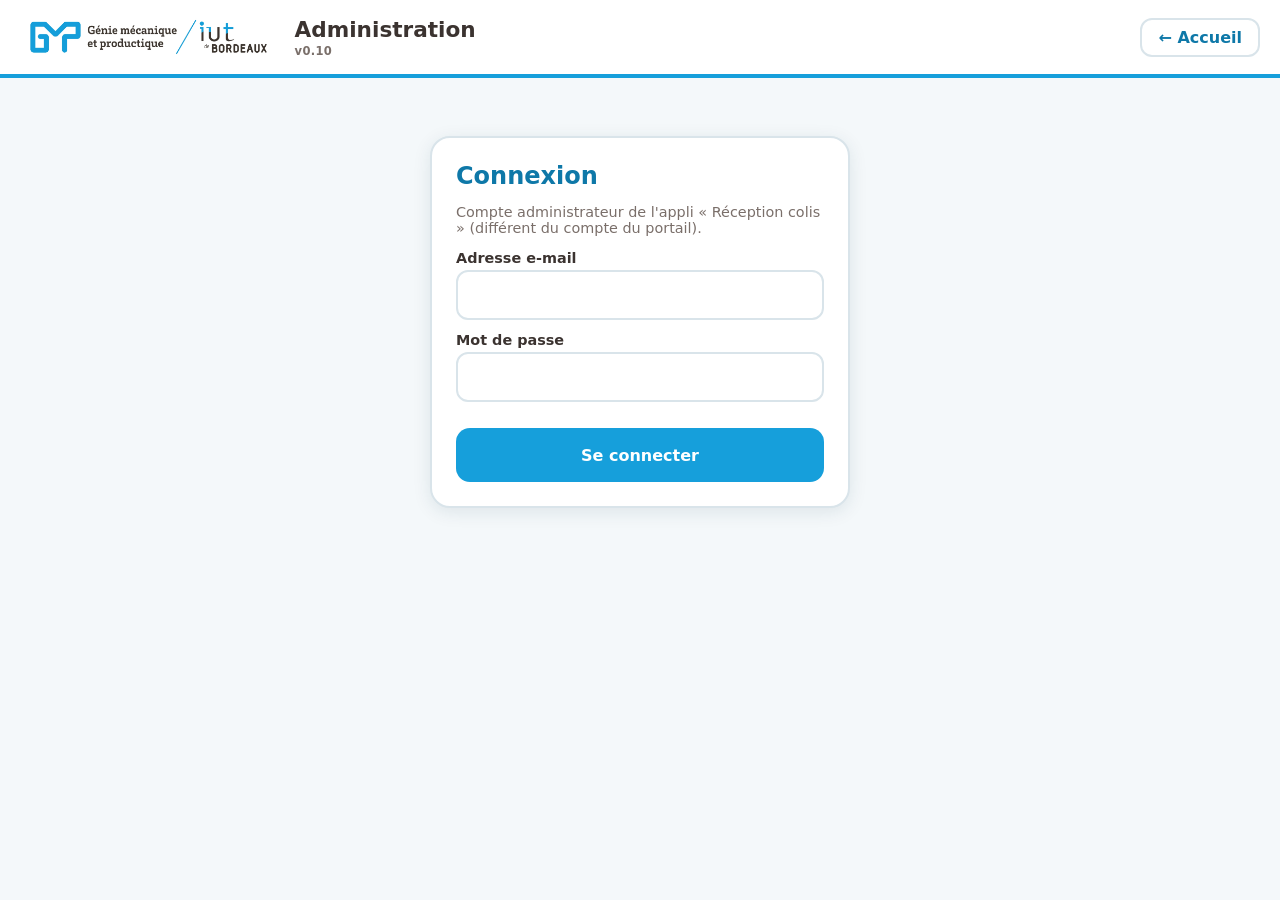
==== commit 0d5f171b: "v0.10 - Mails : date jj/mm/aaaa, fournisseur en gras + logo, plus d'emojis hors plan de base ; admin" ====
--- a/admin.html
+++ b/admin.html
@@ -50,7 +50,7 @@
 </div>
 
 <div class="wrap wide" id="adminview" hidden>
-  <div class="tabs"><button class="tab on" data-tab="cmd">Commandes et réceptions</button><button class="tab" data-tab="four">Fournisseurs courants</button><button class="tab" data-tab="ope">Opérateurs</button></div>
+  <div class="tabs"><button class="tab on" data-tab="cmd">Commandes et réceptions</button><button class="tab" data-tab="four">Fournisseurs courants</button><button class="tab" data-tab="ope">Opérateurs</button><button class="tab" data-tab="lieu">Lieux de dépôt</button></div>
 
   <section id="p-cmd">
     <div class="stats" id="stats"></div>
@@ -78,6 +78,16 @@
     </div>
   </section>
 
+  <section id="p-lieu" hidden>
+    <div class="card" style="max-width:none">
+      <h2>Lieux de dépôt</h2>
+      <p class="note" style="margin-top:0">Proposés à l'opérateur quand il valide une réception (« Mis à disposition à… »), et indiqués dans le mail au commandeur. Renommer un lieu met aussi à jour les réceptions déjà enregistrées.</p>
+      <div id="lchips"></div>
+      <div class="addrow"><input id="newl" placeholder="Ajouter un lieu de dépôt…" maxlength="80"><button class="btn" id="addl">Ajouter</button></div>
+      <div class="actions"><button class="btn" id="savel">💾 Enregistrer la liste</button></div>
+    </div>
+  </section>
+
   <section id="p-ope" hidden>
     <div class="card" style="max-width:none">
       <h2>Opérateurs</h2>
@@ -99,7 +109,7 @@
 (function () {
   const { esc, fmtDate, toast, demo, PB } = RC;
   const $ = (id) => document.getElementById(id);
-  let token = "", rows = [], fournisseurs = [], operateurs = [], styles = {}, emojis = {}, byId = {};
+  let token = "", rows = [], fournisseurs = [], operateurs = [], lieux = [], styles = {}, emojis = {}, byId = {};
   try { token = sessionStorage.getItem("rc_admin_token") || ""; } catch (e) { /* */ }
 
   // ---------- API protégée (PocketBase) ----------
@@ -205,13 +215,13 @@
   }
   const who = (r) => (r.nom || "").toUpperCase() + " " + (r.prenom || "") + " — " + (r.fournisseur || "");
   function openEdit(r) {
-    const lieux = [...(window.LIEUX || [])]; if (r.lieu && !lieux.includes(r.lieu)) lieux.unshift(r.lieu);
+    const lieuxChoix = [...lieux]; if (r.lieu && !lieuxChoix.includes(r.lieu)) lieuxChoix.unshift(r.lieu);
     $("edsheet").innerHTML = `<h2>Modifier la réception</h2><p class="note" style="margin-top:0">${esc(who(r))}<br>Les modifications ne renvoient <b>pas</b> de nouveau mail au commandeur.</p>
       <div class="form">
         <div><label for="e-etat">La commande est…</label><select id="e-etat"><option value="complete" ${r.etat === "complete" ? "selected" : ""}>✅ Complète</option><option value="incomplete" ${r.etat === "incomplete" ? "selected" : ""}>⚠️ Incomplète</option></select></div>
         <div><label for="e-nb">Colis reçus</label><input id="e-nb" type="number" min="1" max="99" value="${esc(r.nb_recus || 1)}"></div>
         <div><label for="e-abime">État du colis</label><select id="e-abime"><option value="0" ${!r.abime ? "selected" : ""}>👍 Intact</option><option value="1" ${r.abime ? "selected" : ""}>💥 Abîmé</option></select></div>
-        <div><label for="e-lieu">Mis à disposition à</label><select id="e-lieu">${lieux.map((l) => `<option ${l === r.lieu ? "selected" : ""}>${esc(l)}</option>`).join("")}</select></div>
+        <div><label for="e-lieu">Mis à disposition à</label><select id="e-lieu">${lieuxChoix.map((l) => `<option ${l === r.lieu ? "selected" : ""}>${esc(l)}</option>`).join("")}</select></div>
         <div class="full"><label for="e-op">Opérateur</label><input id="e-op" list="e-ops" value="${esc(r.operateur)}" maxlength="60"><datalist id="e-ops">${operateurs.map((o) => `<option value="${esc(o)}">`).join("")}</datalist></div>
         <div class="full"><label for="e-com">Commentaire</label><input id="e-com" value="${esc(r.commentaire)}" maxlength="300"></div>
       </div>
@@ -269,6 +279,7 @@
   // ---------- listes de configuration (fournisseurs, opérateurs) ----------
   const LISTS = {
     f: { get: () => fournisseurs, chips: "fchips", input: "newf", add: "addf", save: "savef", empty: "Aucun fournisseur : le formulaire utilisera la liste de config.js." },
+    l: { get: () => lieux, chips: "lchips", input: "newl", add: "addl", save: "savel", empty: "Aucun lieu : l'écran de réception utilisera la liste de config.js." },
     o: { get: () => operateurs, chips: "ochips", input: "newo", add: "addo", save: "saveo", empty: "Aucun opérateur : l'écran de réception n'affichera que la saisie libre." },
   };
   function drawF() {
@@ -281,6 +292,36 @@
         <button class="fx" title="Retirer ce fournisseur" data-rm="${i}">×</button></div>`;
     }).join("") || `<span class="note">${LISTS.f.empty}</span>`;
   }
+  function drawL() {
+    $("lchips").innerHTML = lieux.map((l, i) => `<div class="frow"><span class="fprev opill">${esc(l)}</span>
+      <span class="factions"><button class="btn ghost small" data-lre="${i}" title="Renommer ce lieu">✏️ Renommer</button></span>
+      <button class="fx" title="Retirer ce lieu" data-rm="${i}">×</button></div>`).join("") || `<span class="note">${LISTS.l.empty}</span>`;
+  }
+  async function renameL(i) {
+    const old = lieux[i];
+    const nv = (prompt("Nouveau nom du lieu :", old) || "").trim().slice(0, 80);
+    if (!nv || nv === old) return;
+    const dup = lieux.findIndex((f, j) => j !== i && RC.normKey(f) === RC.normKey(nv));
+    const concerned = rows.filter((r) => r.statut === "recu" && RC.normKey(r.lieu) === RC.normKey(old));
+    const target = dup >= 0 ? lieux[dup] : nv;
+    const NL = String.fromCharCode(10);
+    const msg = dup >= 0 ? "« " + lieux[dup] + " » existe déjà." + NL + "Fusionner « " + old + " » avec « " + lieux[dup] + " » ?" : "Renommer « " + old + " » en « " + nv + " » ?";
+    if (!confirm(msg + NL + NL + concerned.length + " réception(s) existante(s) seront aussi mises à jour.")) return;
+    if (dup >= 0) lieux.splice(i, 1); else lieux[i] = nv;
+    try {
+      await saveConfig();
+      for (const r of concerned) await patchRec(r.id, { lieu: target });
+      toast("✅ Lieu renommé (" + concerned.length + " réception" + (concerned.length > 1 ? "s" : "") + " mise" + (concerned.length > 1 ? "s" : "") + " à jour).", "ok");
+      drawL(); load();
+    } catch (e) { toast(e.message, "err"); drawL(); }
+  }
+  $("lchips").onclick = (e) => {
+    const b = e.target.closest("button"); if (!b) return;
+    const d = b.dataset;
+    if (d.lre !== undefined) { renameL(+d.lre); return; }
+    if (d.rm !== undefined) { lieux.splice(+d.rm, 1); drawL(); }
+  };
+
   function drawO() {
     $("ochips").innerHTML = operateurs.map((o, i) => `<div class="frow orow"><button class="emobtn" data-oe="${i}" title="Choisir un émoticone">${emojis[o] ? esc(emojis[o]) : "＋"}</button>
       <span class="fprev opill">${esc(o)}</span>
@@ -290,6 +331,7 @@
   function drawList(k) {
     if (k === "f") { drawF(); return; }
     if (k === "o") { drawO(); return; }
+    if (k === "l") { drawL(); return; }
     const L = LISTS[k];
     $(L.chips).innerHTML = L.get().map((f, i) => `<span class="fchip">${esc(f)}<button title="Retirer" data-rm="${i}">×</button></span>`).join("") || `<span class="note">${L.empty}</span>`;
   }
@@ -302,10 +344,10 @@
   function cleanEmojis() { const out = {}; operateurs.forEach((o) => { if (emojis[o]) out[o] = emojis[o]; }); return out; }
   function cleanStyles() { const out = {}; fournisseurs.forEach((f) => { if (styles[f] && (styles[f].c || styles[f].l)) out[f] = styles[f]; }); return out; }
   async function saveConfig() {
-    if (demo) RC.demoAdmin.setConfig({ fournisseurs, operateurs, styles: cleanStyles(), emojis: cleanEmojis() });
+    if (demo) RC.demoAdmin.setConfig({ fournisseurs, operateurs, lieux, styles: cleanStyles(), emojis: cleanEmojis() });
     else {
       const j = await pb("/api/collections/colis_config/records?filter=" + encodeURIComponent("key='main'") + "&perPage=1");
-      const data = { fournisseurs, operateurs, styles: cleanStyles(), emojis: cleanEmojis() };
+      const data = { fournisseurs, operateurs, lieux, styles: cleanStyles(), emojis: cleanEmojis() };
       if (j.items.length) await pb("/api/collections/colis_config/records/" + j.items[0].id, { method: "PATCH", body: JSON.stringify({ data }) });
       else await pb("/api/collections/colis_config/records", { method: "POST", body: JSON.stringify({ key: "main", data }) });
     }
@@ -314,7 +356,7 @@
     const L = LISTS[k];
     $(L.add).onclick = () => addToList(k);
     $(L.input).onkeydown = (e) => { if (e.key === "Enter") { e.preventDefault(); addToList(k); } };
-    $(L.chips).onclick = (e) => { const b = e.target.closest("[data-rm]"); if (b) { L.get().splice(+b.dataset.rm, 1); drawList(k); } };
+    if (k !== "l") $(L.chips).onclick = (e) => { const b = e.target.closest("[data-rm]"); if (b) { L.get().splice(+b.dataset.rm, 1); drawList(k); } };
     $(L.save).onclick = async () => { try { await saveConfig(); toast("✅ Liste enregistrée.", "ok"); } catch (err) { toast(err.message, "err"); } };
   });
   // ----- renommer (ou fusionner) un fournisseur : liste, couleur/logo et commandes existantes -----
@@ -420,14 +462,16 @@
   };
 
   async function loadF() {
-    try { const c = await RC.api.config(); fournisseurs = c.fournisseurs || []; operateurs = c.operateurs || []; styles = c.styles || {}; emojis = {}; Object.keys(c.emojis || {}).forEach((k) => { emojis[k] = RC.decodeEmoji(c.emojis[k]); }); } catch (e) { fournisseurs = []; operateurs = []; }
-    drawList("f"); drawList("o");
+    let c0 = null;
+    try { const c = await RC.api.config(); c0 = c; fournisseurs = c.fournisseurs || []; operateurs = c.operateurs || []; styles = c.styles || {}; emojis = {}; Object.keys(c.emojis || {}).forEach((k) => { emojis[k] = RC.decodeEmoji(c.emojis[k]); }); } catch (e) { fournisseurs = []; operateurs = []; }
+    lieux = (typeof c0 !== "undefined" && c0 && c0.lieux && c0.lieux.length) ? c0.lieux.slice() : (window.LIEUX || []).slice();
+    drawList("f"); drawList("o"); drawList("l");
   }
 
   document.querySelector(".tabs").onclick = (e) => {
     const b = e.target.closest("[data-tab]"); if (!b) return;
     document.querySelectorAll(".tab").forEach((t) => t.classList.toggle("on", t === b));
-    $("p-cmd").hidden = b.dataset.tab !== "cmd"; $("p-four").hidden = b.dataset.tab !== "four"; $("p-ope").hidden = b.dataset.tab !== "ope";
+    $("p-cmd").hidden = b.dataset.tab !== "cmd"; $("p-four").hidden = b.dataset.tab !== "four"; $("p-ope").hidden = b.dataset.tab !== "ope"; $("p-lieu").hidden = b.dataset.tab !== "lieu";
   };
 
   function start() {
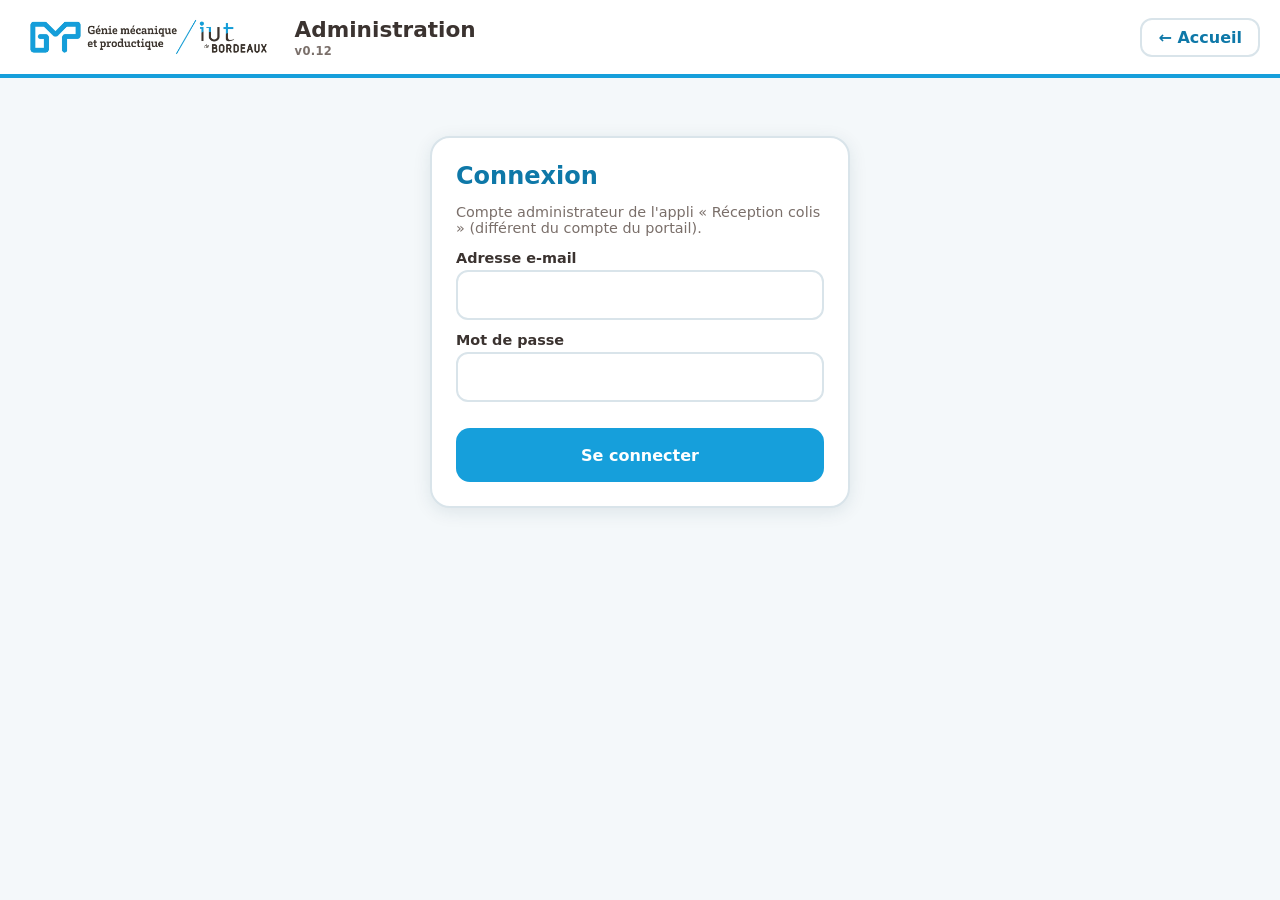
==== commit 39e75a0e: "v0.12 - Date de reception prevue (commandeur) : halo bleu le jour J a l'ecran de reception, colonne " ====
--- a/admin.html
+++ b/admin.html
@@ -62,7 +62,7 @@
       <button class="btn small" id="export">📊 Exporter en Excel</button>
     </div>
     <div class="tablewrap"><table><thead><tr>
-      <th>Déclarée le</th><th>Nom</th><th>Prénom</th><th>E-mail</th><th>Fournisseur</th><th>Contenu</th><th>N° commande</th>
+      <th>Déclarée le</th><th>Nom</th><th>Prénom</th><th>E-mail</th><th>Fournisseur</th><th>Contenu</th><th>N° commande</th><th>Prévue le</th>
       <th>Statut</th><th>Reçue le</th><th>Colis</th><th>Complète</th><th>Abîmée</th><th>Lieu</th><th>Opérateur</th><th>Commentaire</th><th>Mail</th><th>Photo</th><th></th>
     </tr></thead><tbody id="rows"></tbody></table></div>
     <p class="note" id="count"></p>
@@ -192,7 +192,7 @@
     const list = filtered();
     $("rows").innerHTML = list.map((r) => {
       const rc = r.statut === "recu";
-      return `<tr><td class="nowrap">${dt(r.created)}</td><td><b>${esc((r.nom || "").toUpperCase())}</b></td><td>${esc(r.prenom)}</td><td>${esc(r.email)}</td><td>${esc(r.fournisseur)}</td><td>${esc(r.contenu)}</td><td>${esc(r.reference)}</td>
+      return `<tr><td class="nowrap">${dt(r.created)}</td><td><b>${esc((r.nom || "").toUpperCase())}</b></td><td>${esc(r.prenom)}</td><td>${esc(r.email)}</td><td>${esc(r.fournisseur)}</td><td>${esc(r.contenu)}</td><td>${esc(r.reference)}</td><td class="nowrap">${esc(RC.fmtDay(r.date_prevue))}</td>
         <td>${rc ? '<span class="pill ok">Réceptionnée</span>' : '<span class="pill att">Attendue</span>'}</td>
         <td class="nowrap">${rc ? dt(r.recu_le) : ""}</td><td>${rc ? r.nb_recus : ""}</td>
         <td>${rc ? (r.etat === "complete" ? '<span class="pill ok">Oui</span>' : '<span class="pill warn">Non</span>') : ""}</td>
@@ -201,7 +201,7 @@
         <td>${rc ? `<span class="pill ${MAIL[r.mail][0]}" ${r.mail_erreur ? `title="${esc(r.mail_erreur)}"` : ""}>${MAIL[r.mail][1]}</span>` : ""}</td>
         <td>${r.photoUrl && r.photoUrl !== "#" ? `<a href="${esc(r.photoUrl)}" target="_blank">📷 Voir</a>` : r.hasPhoto ? "📷" : ""}</td>
         <td class="nowrap">${rc ? `<button class="del act" title="Modifier cette réception" data-edit="${esc(r.id)}">✏️</button><button class="del act" title="Annuler cette réception (la commande redevient attendue)" data-undo="${esc(r.id)}">↩️</button>` : ""}<button class="del" title="Supprimer cette ligne" data-del="${esc(r.id)}">🗑</button></td></tr>`;
-    }).join("") || '<tr><td colspan="18" class="note" style="text-align:center;padding:30px">Aucune ligne.</td></tr>';
+    }).join("") || '<tr><td colspan="19" class="note" style="text-align:center;padding:30px">Aucune ligne.</td></tr>';
     $("count").textContent = list.length + " ligne" + (list.length > 1 ? "s" : "") + " affichée" + (list.length > 1 ? "s" : "") + " sur " + rows.length + ".";
     $("export").textContent = "📊 Exporter en Excel (" + list.length + ")";
   }
@@ -261,7 +261,7 @@
     const data = list.map((r) => {
       const rc = r.statut === "recu";
       return {
-        "Déclarée le": dt(r.created), "Nom": r.nom, "Prénom": r.prenom, "E-mail": r.email, "Fournisseur": r.fournisseur, "Contenu": r.contenu, "N° commande": r.reference,
+        "Déclarée le": dt(r.created), "Nom": r.nom, "Prénom": r.prenom, "E-mail": r.email, "Fournisseur": r.fournisseur, "Contenu": r.contenu, "N° commande": r.reference, "Prévue le": RC.fmtDay(r.date_prevue),
         "Statut": rc ? "Réceptionnée" : "Attendue", "Reçue le": rc ? dt(r.recu_le) : "", "Colis reçus": rc ? r.nb_recus : "",
         "Complète": rc ? (r.etat === "complete" ? "Oui" : "Non") : "", "Abîmée": rc ? (r.abime ? "Oui" : "Non") : "",
         "Lieu de mise à disposition": r.lieu, "Opérateur": r.operateur, "Commentaire": r.commentaire,
--- a/style.css
+++ b/style.css
@@ -257,3 +257,21 @@
 .emopick { height: 56px; font-size: 1.8rem; border: 2px solid var(--border); border-radius: 12px; background: var(--surface); cursor: pointer; }
 .emopick:hover { border-color: var(--blue); background: var(--blue-light); }
 @media (max-width: 1000px) { .frow, .factions { flex-wrap: wrap; } }
+
+/* ---------- Réception : zoom de tout ce qui est sous la barre du haut ---------- */
+.recep .topbar { position: sticky; top: 0; z-index: 45; }
+.zoomctl { display: flex; align-items: center; gap: 8px; }
+.zoomctl button { min-width: 46px; height: 46px; border: 2px solid var(--border); border-radius: 12px; background: var(--surface); font-size: 1.4rem; font-weight: 700; color: var(--blue-dark); padding: 0 10px; }
+.zoomctl button#zval { font-size: .95rem; min-width: 70px; }
+.zoomctl input[type=range] { width: clamp(110px, 16vw, 240px); height: 46px; accent-color: var(--blue); }
+.wrap.recep { zoom: var(--z, 1); }
+.wrap.recep .toolbar { top: calc(var(--tb, 0px) / var(--z, 1)); }
+.selbar { zoom: var(--z, 1); }
+.overlay .sheet.full { zoom: var(--z, 1); width: calc(100% / var(--z, 1)); height: calc(100% / var(--z, 1)); }
+@media (max-width: 900px) { .zoomctl input[type=range] { display: none; } }
+
+/* commande attendue AUJOURD'HUI (date indiquée par le commandeur) : halo bleu */
+.tile.today { border-color: var(--blue); box-shadow: 0 0 0 5px rgba(22, 159, 219, .35), 0 0 26px 8px rgba(22, 159, 219, .6); }
+.lrow.today { background: var(--blue-light); box-shadow: inset 0 0 0 4px rgba(22, 159, 219, .55), inset 0 0 22px rgba(22, 159, 219, .35); }
+.prev { color: var(--muted); }
+.prev.now { color: var(--blue-dark); font-weight: 800; }
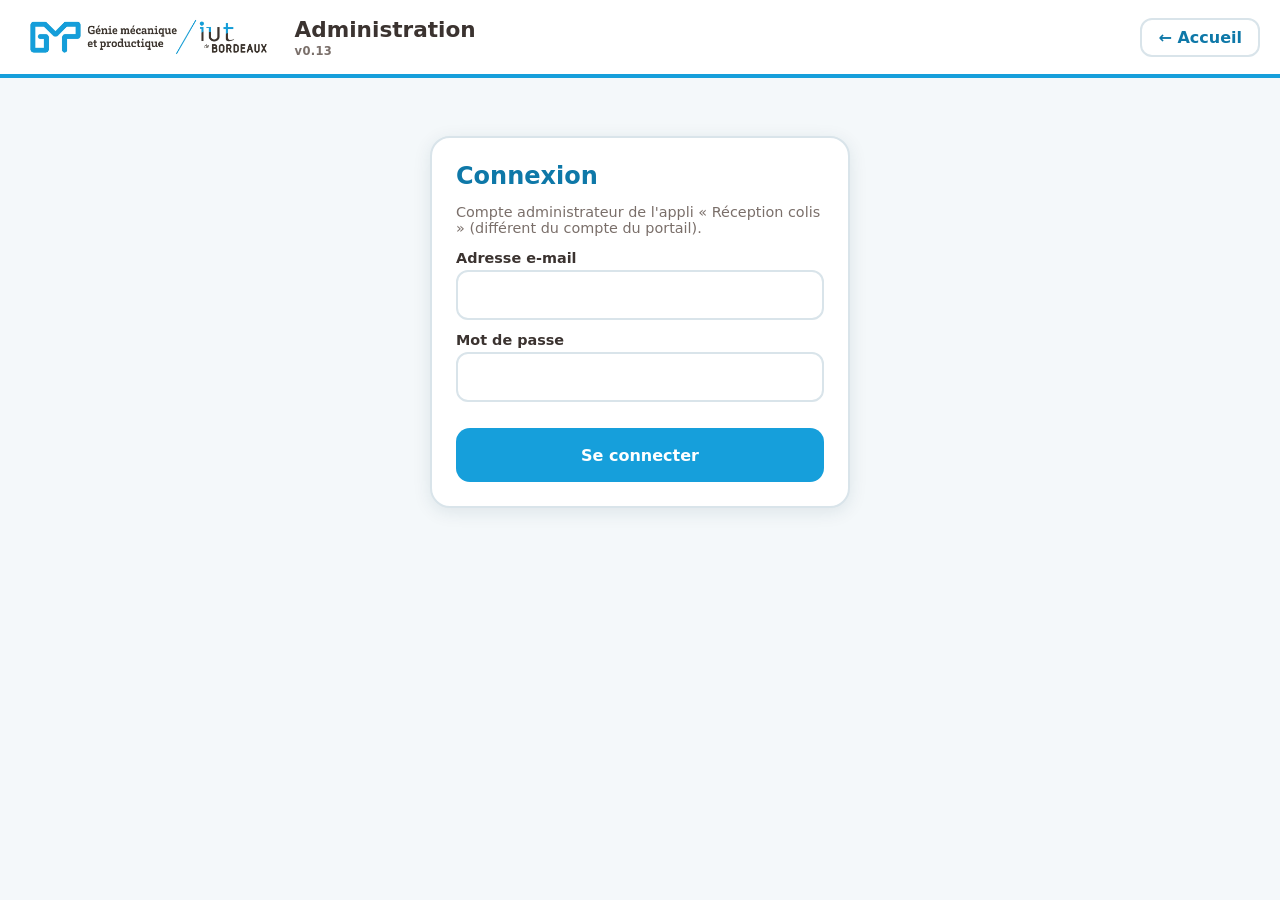
==== commit 35d0b98a: "v0.13 - Commande en retard (orange), modification d'une commande attendue (admin), colis non declare" ====
--- a/admin.html
+++ b/admin.html
@@ -149,7 +149,7 @@
 
   // ---------- données ----------
   const val = (r) => {
-    const mail = r.statut !== "recu" ? "" : r.mail_erreur ? "echec" : r.mail_envoye ? "envoye" : "attente";
+    const mail = r.statut !== "recu" ? "" : r.mail_erreur ? (String(r.mail_erreur).indexOf("Pas d'e-mail") === 0 ? "sansmail" : "echec") : r.mail_envoye ? "envoye" : "attente";
     const holder = r.photo_rec ? byId[r.photo_rec] : null;
     let photoUrl = "";
     if (holder && holder.photo) photoUrl = demo ? "#" : PB + "/api/files/colis/" + holder.id + "/" + holder.photo;
@@ -184,7 +184,7 @@
     });
   }
 
-  const MAIL = { envoye: ["ok", "Envoyé"], attente: ["warn", "En attente"], echec: ["ko", "Échec"] };
+  const MAIL = { envoye: ["ok", "Envoyé"], attente: ["warn", "En attente"], echec: ["ko", "Échec"], sansmail: ["warn", "Sans e-mail"] };
   function render() {
     const recu = rows.filter((r) => r.statut === "recu");
     $("stats").innerHTML = [["Commandes", rows.length], ["Attendues", rows.length - recu.length], ["Réceptionnées", recu.length], ["Incomplètes", recu.filter((r) => r.etat === "incomplete").length], ["Abîmées", recu.filter((r) => r.abime).length]]
@@ -193,14 +193,14 @@
     $("rows").innerHTML = list.map((r) => {
       const rc = r.statut === "recu";
       return `<tr><td class="nowrap">${dt(r.created)}</td><td><b>${esc((r.nom || "").toUpperCase())}</b></td><td>${esc(r.prenom)}</td><td>${esc(r.email)}</td><td>${esc(r.fournisseur)}</td><td>${esc(r.contenu)}</td><td>${esc(r.reference)}</td><td class="nowrap">${esc(RC.fmtDay(r.date_prevue))}</td>
-        <td>${rc ? '<span class="pill ok">Réceptionnée</span>' : '<span class="pill att">Attendue</span>'}</td>
+        <td>${(rc ? '<span class="pill ok">Réceptionnée</span>' : '<span class="pill att">Attendue</span>') + (r.non_declare ? ' <span class="pill warn">non déclarée</span>' : '')}</td>
         <td class="nowrap">${rc ? dt(r.recu_le) : ""}</td><td>${rc ? r.nb_recus : ""}</td>
         <td>${rc ? (r.etat === "complete" ? '<span class="pill ok">Oui</span>' : '<span class="pill warn">Non</span>') : ""}</td>
         <td>${rc ? (r.abime ? '<span class="pill warn">Oui</span>' : "Non") : ""}</td>
         <td>${esc(r.lieu)}</td><td>${esc(r.operateur)}</td><td>${esc(r.commentaire)}</td>
         <td>${rc ? `<span class="pill ${MAIL[r.mail][0]}" ${r.mail_erreur ? `title="${esc(r.mail_erreur)}"` : ""}>${MAIL[r.mail][1]}</span>` : ""}</td>
         <td>${r.photoUrl && r.photoUrl !== "#" ? `<a href="${esc(r.photoUrl)}" target="_blank">📷 Voir</a>` : r.hasPhoto ? "📷" : ""}</td>
-        <td class="nowrap">${rc ? `<button class="del act" title="Modifier cette réception" data-edit="${esc(r.id)}">✏️</button><button class="del act" title="Annuler cette réception (la commande redevient attendue)" data-undo="${esc(r.id)}">↩️</button>` : ""}<button class="del" title="Supprimer cette ligne" data-del="${esc(r.id)}">🗑</button></td></tr>`;
+        <td class="nowrap">${rc ? `<button class="del act" title="Modifier cette réception" data-edit="${esc(r.id)}">✏️</button><button class="del act" title="Annuler cette réception (la commande redevient attendue)" data-undo="${esc(r.id)}">↩️</button>` : `<button class="del act" title="Modifier cette commande" data-editp="${esc(r.id)}">✏️</button>`}<button class="del" title="Supprimer cette ligne" data-del="${esc(r.id)}">🗑</button></td></tr>`;
     }).join("") || '<tr><td colspan="19" class="note" style="text-align:center;padding:30px">Aucune ligne.</td></tr>';
     $("count").textContent = list.length + " ligne" + (list.length > 1 ? "s" : "") + " affichée" + (list.length > 1 ? "s" : "") + " sur " + rows.length + ".";
     $("export").textContent = "📊 Exporter en Excel (" + list.length + ")";
@@ -235,6 +235,32 @@
       } catch (err) { toast(err.message, "err"); }
     };
   }
+  // ----- modifier une commande encore attendue (identité, fournisseur, contenu, date prévue) -----
+  function openEditP(r) {
+    if (!r) return;
+    $("edsheet").innerHTML = `<h2>Modifier la commande</h2><p class="note" style="margin-top:0">${esc(who(r))}<br>Changer l'adresse e-mail change aussi la personne prévenue à l'arrivée.</p>
+      <div class="form">
+        <div><label for="p-pre">Prénom</label><input id="p-pre" value="${esc(r.prenom)}" maxlength="60"></div>
+        <div><label for="p-nom">Nom</label><input id="p-nom" value="${esc(r.nom)}" maxlength="60"></div>
+        <div class="full"><label for="p-mail">Adresse e-mail</label><input id="p-mail" type="email" value="${esc(r.email)}" maxlength="120"></div>
+        <div><label for="p-four">Fournisseur</label><input id="p-four" value="${esc(r.fournisseur)}" maxlength="80"></div>
+        <div><label for="p-ref">N° de commande</label><input id="p-ref" value="${esc(r.reference)}" maxlength="80"></div>
+        <div class="full"><label for="p-cont">Contenu</label><input id="p-cont" value="${esc(r.contenu)}" maxlength="200"></div>
+        <div class="full"><label for="p-date">Date de réception prévue</label><input id="p-date" type="date" value="${esc(r.date_prevue)}"></div>
+      </div>
+      <div class="actions"><button class="btn ghost" id="p-cancel">Fermer</button><button class="btn" id="p-save">💾 Enregistrer</button></div>`;
+    $("ed").hidden = false;
+    $("p-cancel").onclick = () => { $("ed").hidden = true; };
+    $("p-save").onclick = async () => {
+      const mail = $("p-mail").value.trim().toLowerCase();
+      if (mail && !/^[^\s@]+@[^\s@]+\.[^\s@]+$/.test(mail)) { toast("Adresse e-mail invalide.", "err"); return; }
+      if (!$("p-nom").value.trim() && !$("p-pre").value.trim()) { toast("Indiquez au moins un nom.", "err"); return; }
+      try {
+        await patchRec(r.id, { prenom: $("p-pre").value.trim(), nom: $("p-nom").value.trim(), email: mail, fournisseur: $("p-four").value.trim() || "Non précisé", reference: $("p-ref").value.trim(), contenu: $("p-cont").value.trim(), date_prevue: $("p-date").value });
+        $("ed").hidden = true; toast("✅ Commande modifiée.", "ok"); load();
+      } catch (err) { toast(err.message, "err"); }
+    };
+  }
   async function undoRec(r) {
     if (!confirm("Annuler cette réception ?\n\n" + who(r) + "\n\nLa commande redevient « attendue » et réapparaît chez les opérateurs. Le mail déjà envoyé au commandeur ne peut pas être rappelé" + (r.hasPhoto ? ", et la photo sera supprimée." : "."))) return;
     // la photo est partagée par le lot : on ne supprime le fichier que si personne d'autre ne l'utilise
@@ -246,6 +272,7 @@
   $("ed").addEventListener("click", (e) => { if (e.target === $("ed")) $("ed").hidden = true; });
 
   $("rows").onclick = async (e) => {
+    const bp = e.target.closest("[data-editp]"); if (bp) { openEditP(rows.find((x) => x.id === bp.dataset.editp)); return; }
     const be = e.target.closest("[data-edit]"); if (be) { openEdit(rows.find((x) => x.id === be.dataset.edit)); return; }
     const bu = e.target.closest("[data-undo]"); if (bu) { await undoRec(rows.find((x) => x.id === bu.dataset.undo)); return; }
     const b = e.target.closest("[data-del]"); if (!b) return;
@@ -265,7 +292,7 @@
         "Statut": rc ? "Réceptionnée" : "Attendue", "Reçue le": rc ? dt(r.recu_le) : "", "Colis reçus": rc ? r.nb_recus : "",
         "Complète": rc ? (r.etat === "complete" ? "Oui" : "Non") : "", "Abîmée": rc ? (r.abime ? "Oui" : "Non") : "",
         "Lieu de mise à disposition": r.lieu, "Opérateur": r.operateur, "Commentaire": r.commentaire,
-        "Mail": rc ? MAIL[r.mail][1] : "", "Photo": r.photoUrl && r.photoUrl !== "#" ? r.photoUrl : (r.hasPhoto ? "oui" : ""),
+        "Non déclarée": r.non_declare ? "Oui" : "", "Mail": rc ? MAIL[r.mail][1] : "", "Photo": r.photoUrl && r.photoUrl !== "#" ? r.photoUrl : (r.hasPhoto ? "oui" : ""),
       };
     });
     const ws = XLSX.utils.json_to_sheet(data);
--- a/style.css
+++ b/style.css
@@ -275,3 +275,10 @@
 .lrow.today { background: var(--blue-light); box-shadow: inset 0 0 0 4px rgba(22, 159, 219, .55), inset 0 0 22px rgba(22, 159, 219, .35); }
 .prev { color: var(--muted); }
 .prev.now { color: var(--blue-dark); font-weight: 800; }
+
+/* commande en retard (date prévue dépassée) : repère orange */
+.tile.late { border-color: var(--orange); box-shadow: 0 0 0 4px rgba(194, 97, 12, .25); }
+.lrow.late { background: var(--orange-light); }
+.prev.late { color: var(--orange); font-weight: 800; }
+b.nd { color: var(--orange); font-weight: 800; font-size: .8rem; }
+.plist { max-height: 38vh; overflow-y: auto; }
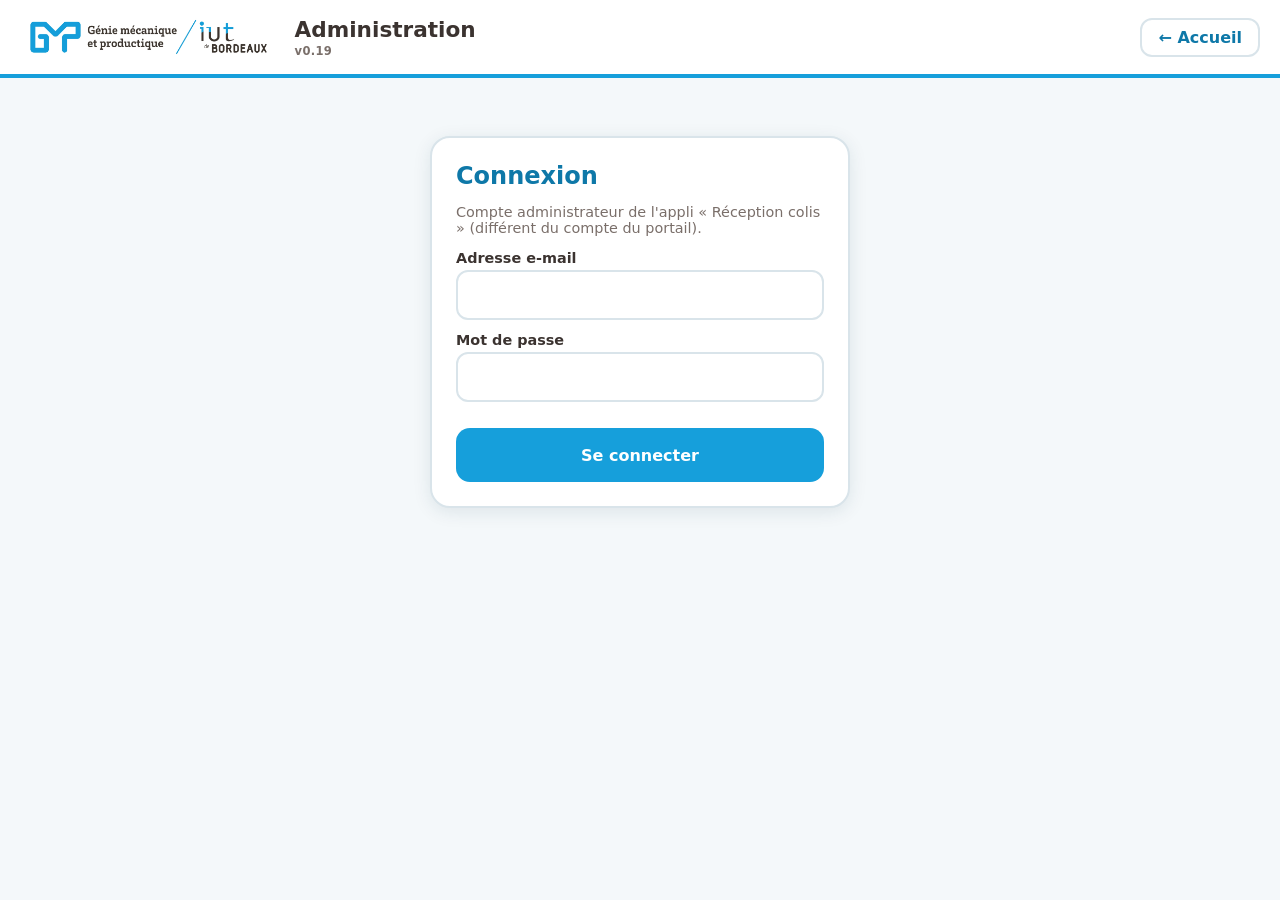
==== commit 30e6b766: "v0.19 - Correctif admin : modification d'une commande attendue (identifiants en double avec l'onglet" ====
--- a/admin.html
+++ b/admin.html
@@ -240,23 +240,23 @@
     if (!r) return;
     $("edsheet").innerHTML = `<h2>Modifier la commande</h2><p class="note" style="margin-top:0">${esc(who(r))}<br>Changer l'adresse e-mail change aussi la personne prévenue à l'arrivée.</p>
       <div class="form">
-        <div><label for="p-pre">Prénom</label><input id="p-pre" value="${esc(r.prenom)}" maxlength="60"></div>
-        <div><label for="p-nom">Nom</label><input id="p-nom" value="${esc(r.nom)}" maxlength="60"></div>
-        <div class="full"><label for="p-mail">Adresse e-mail</label><input id="p-mail" type="email" value="${esc(r.email)}" maxlength="120"></div>
-        <div><label for="p-four">Fournisseur</label><input id="p-four" value="${esc(r.fournisseur)}" maxlength="80"></div>
-        <div><label for="p-ref">N° de commande</label><input id="p-ref" value="${esc(r.reference)}" maxlength="80"></div>
-        <div class="full"><label for="p-cont">Contenu</label><input id="p-cont" value="${esc(r.contenu)}" maxlength="200"></div>
-        <div class="full"><label for="p-date">Date de réception prévue</label><input id="p-date" type="date" value="${esc(r.date_prevue)}"></div>
+        <div><label for="ep-pre">Prénom</label><input id="ep-pre" value="${esc(r.prenom)}" maxlength="60"></div>
+        <div><label for="ep-nom">Nom</label><input id="ep-nom" value="${esc(r.nom)}" maxlength="60"></div>
+        <div class="full"><label for="ep-mail">Adresse e-mail</label><input id="ep-mail" type="email" value="${esc(r.email)}" maxlength="120"></div>
+        <div><label for="ep-four">Fournisseur</label><input id="ep-four" value="${esc(r.fournisseur)}" maxlength="80"></div>
+        <div><label for="ep-ref">N° de commande</label><input id="ep-ref" value="${esc(r.reference)}" maxlength="80"></div>
+        <div class="full"><label for="ep-cont">Contenu</label><input id="ep-cont" value="${esc(r.contenu)}" maxlength="200"></div>
+        <div class="full"><label for="ep-date">Date de réception prévue</label><input id="ep-date" type="date" value="${esc(r.date_prevue)}"></div>
       </div>
-      <div class="actions"><button class="btn ghost" id="p-cancel">Fermer</button><button class="btn" id="p-save">💾 Enregistrer</button></div>`;
+      <div class="actions"><button class="btn ghost" id="ep-cancel">Fermer</button><button class="btn" id="ep-save">💾 Enregistrer</button></div>`;
     $("ed").hidden = false;
-    $("p-cancel").onclick = () => { $("ed").hidden = true; };
-    $("p-save").onclick = async () => {
-      const mail = $("p-mail").value.trim().toLowerCase();
+    $("ep-cancel").onclick = () => { $("ed").hidden = true; };
+    $("ep-save").onclick = async () => {
+      const mail = $("ep-mail").value.trim().toLowerCase();
       if (mail && !/^[^\s@]+@[^\s@]+\.[^\s@]+$/.test(mail)) { toast("Adresse e-mail invalide.", "err"); return; }
-      if (!$("p-nom").value.trim() && !$("p-pre").value.trim()) { toast("Indiquez au moins un nom.", "err"); return; }
+      if (!$("ep-nom").value.trim() && !$("ep-pre").value.trim()) { toast("Indiquez au moins un nom.", "err"); return; }
       try {
-        await patchRec(r.id, { prenom: $("p-pre").value.trim(), nom: $("p-nom").value.trim(), email: mail, fournisseur: $("p-four").value.trim() || "Non précisé", reference: $("p-ref").value.trim(), contenu: $("p-cont").value.trim(), date_prevue: $("p-date").value });
+        await patchRec(r.id, { prenom: $("ep-pre").value.trim(), nom: $("ep-nom").value.trim(), email: mail, fournisseur: $("ep-four").value.trim() || "Non précisé", reference: $("ep-ref").value.trim(), contenu: $("ep-cont").value.trim(), date_prevue: $("ep-date").value });
         $("ed").hidden = true; toast("✅ Commande modifiée.", "ok"); load();
       } catch (err) { toast(err.message, "err"); }
     };
--- a/style.css
+++ b/style.css
@@ -282,3 +282,43 @@
 .prev.late { color: var(--orange); font-weight: 800; }
 b.nd { color: var(--orange); font-weight: 800; font-size: .8rem; }
 .plist { max-height: 38vh; overflow-y: auto; }
+
+/* appui simple / appui long sur les commandes */
+.hint { font-size: .85rem; color: var(--muted); margin: 6px 2px 0; }
+.tile[data-id], .lrow[data-id] { -webkit-user-select: none; user-select: none; -webkit-touch-callout: none; touch-action: manipulation; }
+
+/* Fenêtres de réception : TOUS les boutons de choix (état, lieu, opérateur, fournisseur…) ont exactement la même taille,
+   quels que soient leur texte, le zoom ou la largeur de l'écran. */
+.sheet.full .choices { display: grid; grid-template-columns: repeat(auto-fill, minmax(min(230px, 100%), 230px)); gap: 12px; justify-content: start; }
+.sheet.full .choice { flex: none; width: 230px; max-width: 100%; min-width: 0; height: 76px; min-height: 0; padding: 6px 12px; display: flex; align-items: center; justify-content: center; text-align: center; line-height: 1.2; overflow: hidden; overflow-wrap: anywhere; }
+
+/* photo avec l'appareil de l'appli + annulation de la réception */
+.camcta { width: 100%; min-height: 80px; font-size: 1.25rem; margin-bottom: 12px; }
+.camcol { text-align: center; }
+.camcol video, .camcol img { width: 100%; max-height: 60vh; object-fit: contain; background: #000; border-radius: 16px; display: block; margin: 0 auto; }
+.btn.ghost.red { color: var(--red); border-color: var(--red); }
+
+/* ---------- Réception : colonne de filtres à gauche (fournisseurs, personnes), recherche + onglets + tuiles à droite ---------- */
+.layout { display: grid; grid-template-columns: clamp(210px, 20vw, 300px) minmax(0, 1fr); gap: 18px; align-items: start; }
+.main { min-width: 0; }
+.side { position: sticky; top: calc(var(--tb, 0px) / var(--z, 1) + 12px); max-height: calc((100vh - var(--tb, 0px)) / var(--z, 1) - 24px); overflow-y: auto; padding: 4px 4px 12px 2px; margin-top: 8px; }
+.side .chips { flex-direction: column; align-items: stretch; flex-wrap: nowrap; gap: 6px; margin: 0 0 14px; }
+.side .chips .lbl { min-width: 0; margin: 4px 2px 2px; }
+.side .chip { display: flex; align-items: center; justify-content: flex-start; text-align: left; border-radius: 12px; min-height: 54px; padding: 10px 14px; }
+.side .chip small { margin-left: auto; padding-left: 10px; font-size: .9rem; }
+.searchrow { flex-wrap: wrap; }
+.searchrow input { flex: 1 1 240px; min-width: 0; }
+@media (max-width: 900px) {
+  .layout { display: block; }
+  .side { position: static; max-height: none; overflow: visible; margin-top: 0; }
+  .side .chips { flex-direction: row; flex-wrap: wrap; }
+  .side .chip { border-radius: 999px; min-height: 44px; }
+  .side .chip small { margin-left: 4px; padding-left: 0; }
+}
+
+/* toutes les tuiles de commande ont la même taille : mêmes colonnes, et toutes les rangées à la hauteur de la plus haute ; textes longs coupés sur 2 lignes */
+.recep .grid:not(.lst) { grid-auto-rows: 1fr; }
+.recep .grid:not(.lst) .tile { height: 100%; }
+.t5 .who, .t5 .what, .t5-head span { display: -webkit-box; -webkit-box-orient: vertical; -webkit-line-clamp: 2; overflow: hidden; overflow-wrap: anywhere; }
+.t5-head span { -webkit-line-clamp: 2; }
+.lrow { min-height: 72px; }
